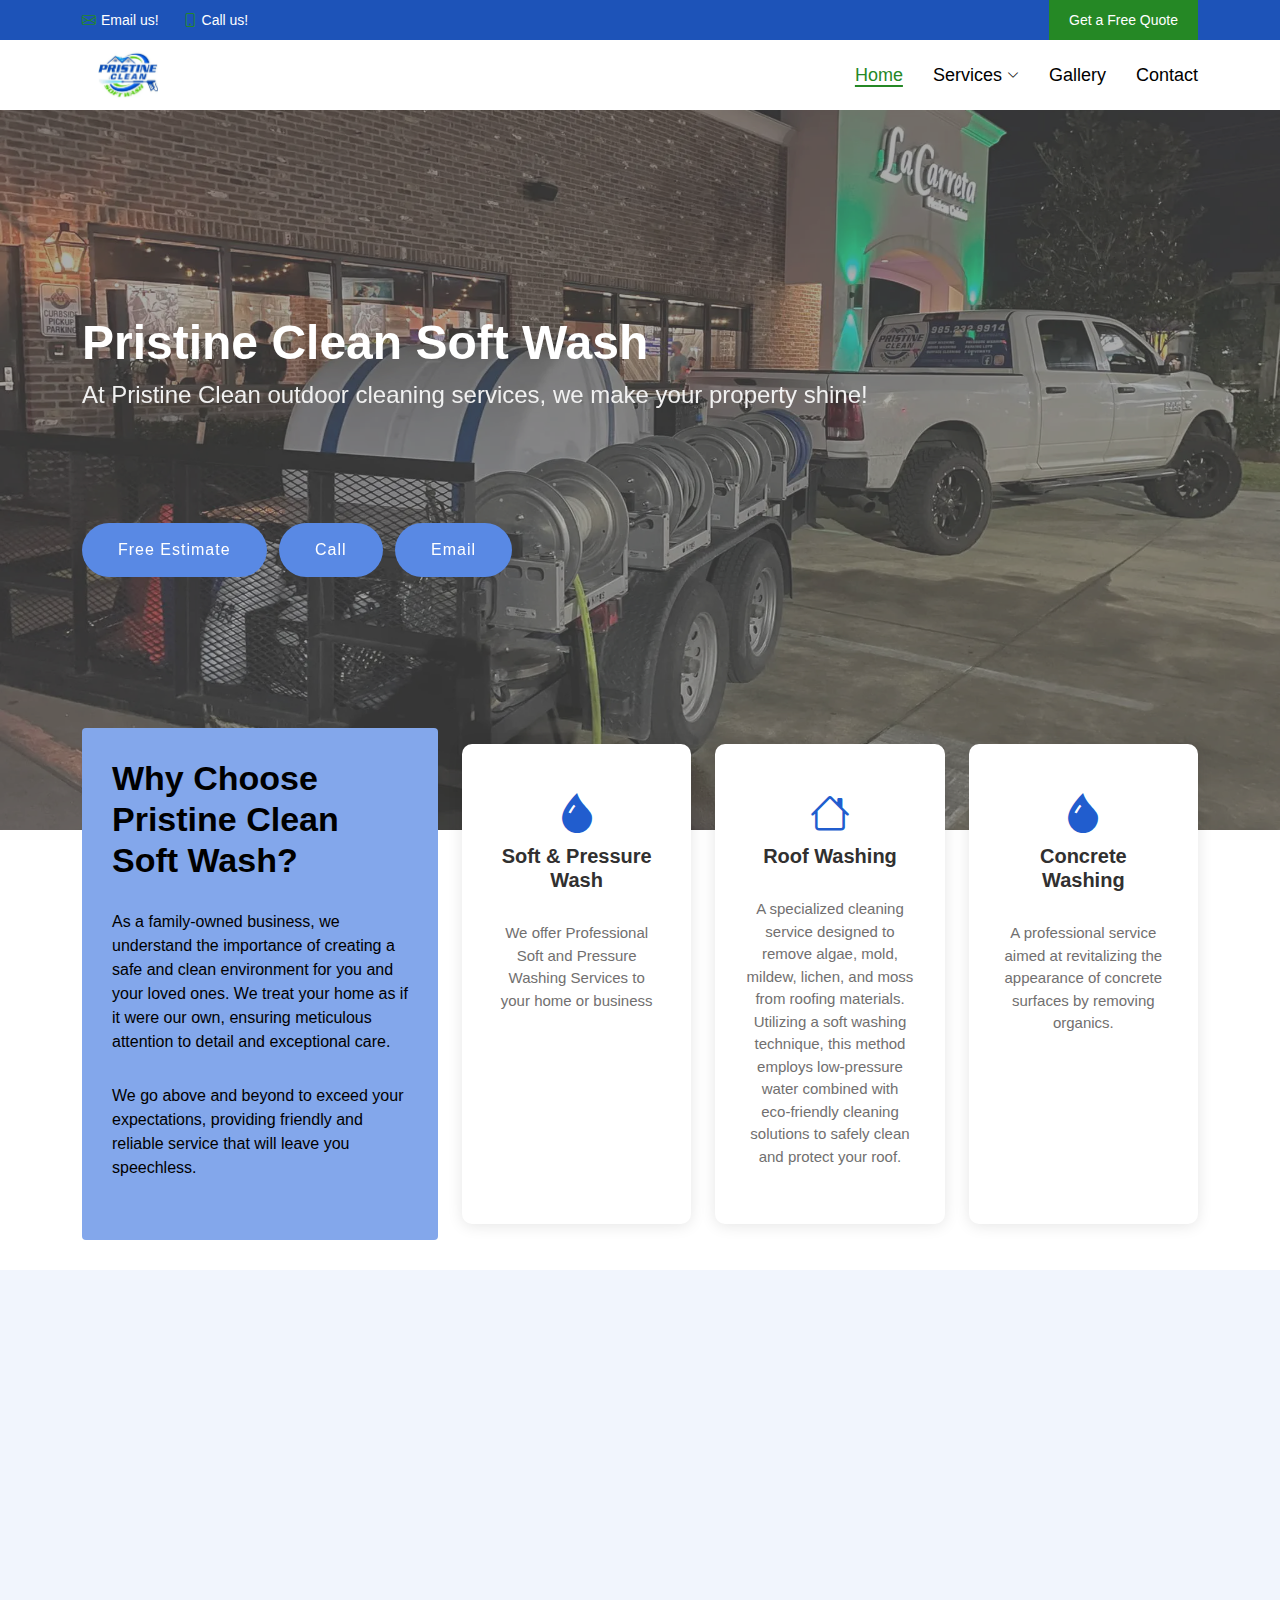
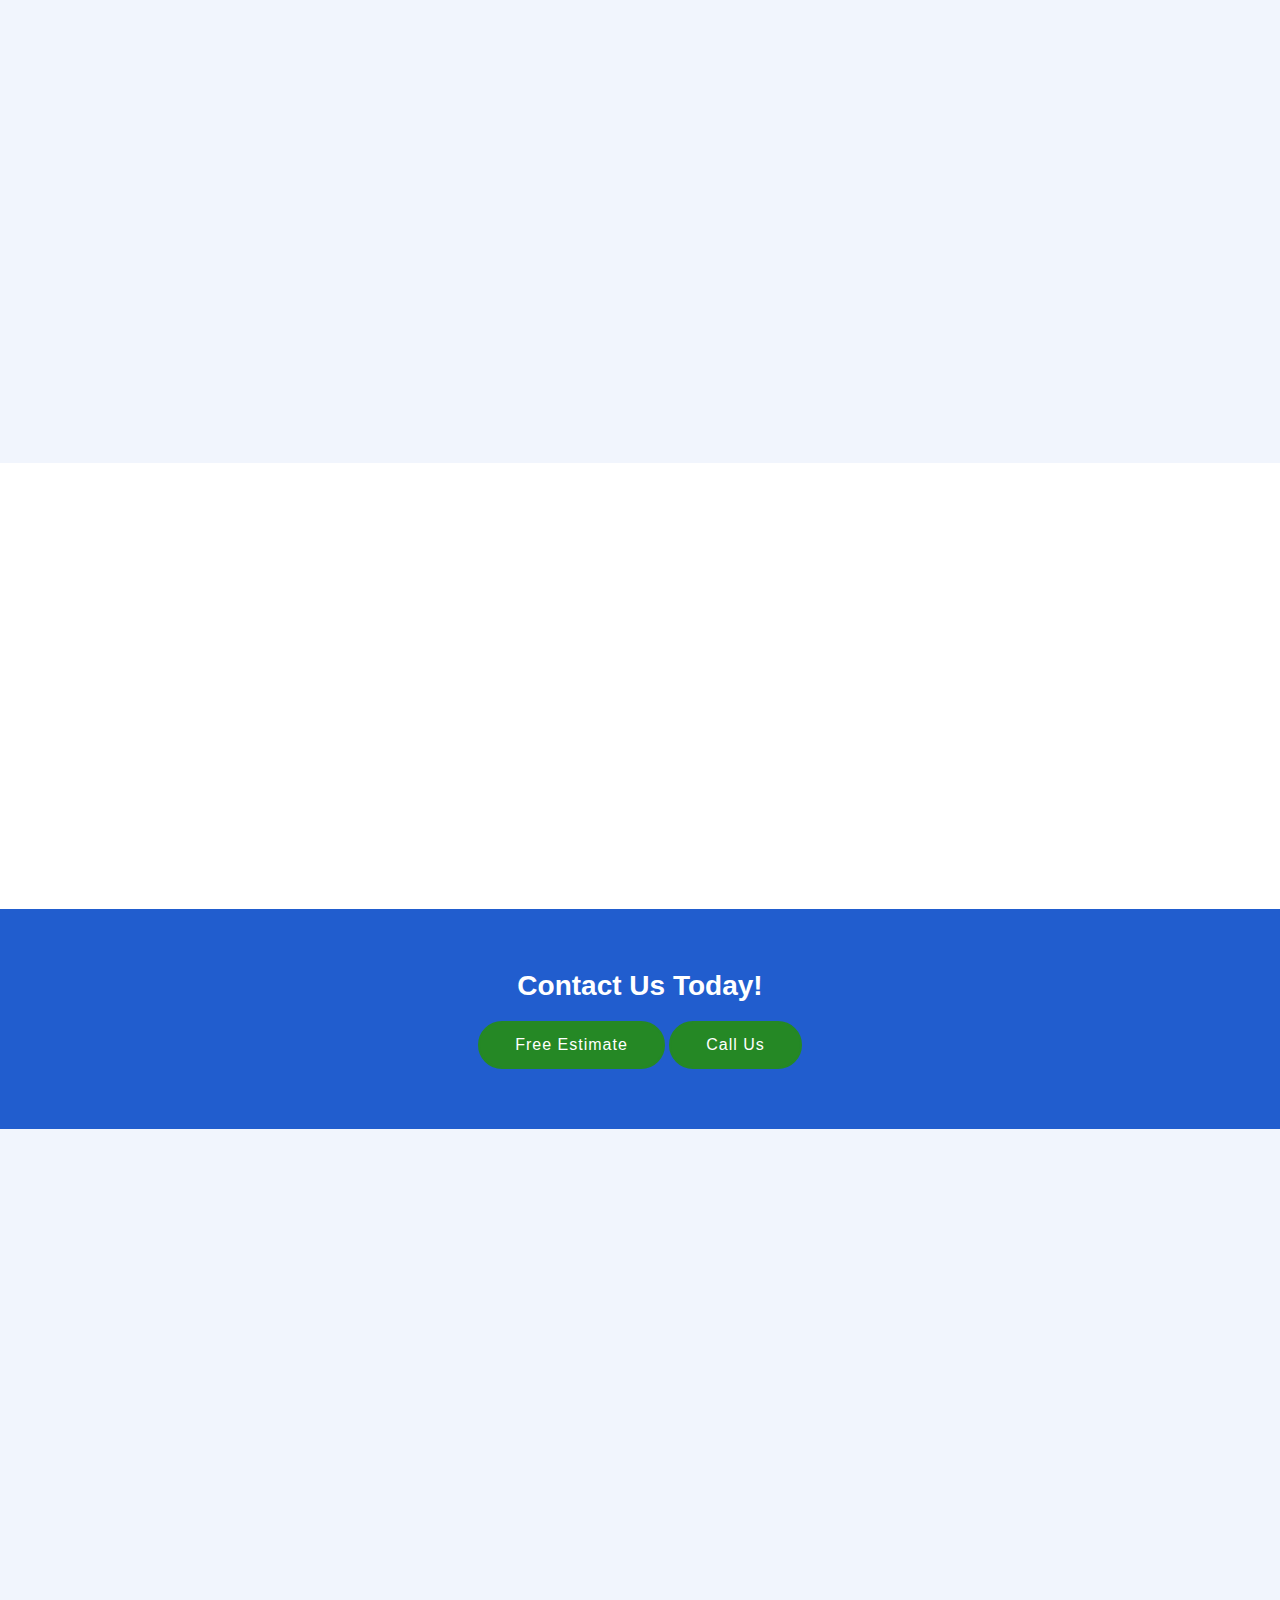
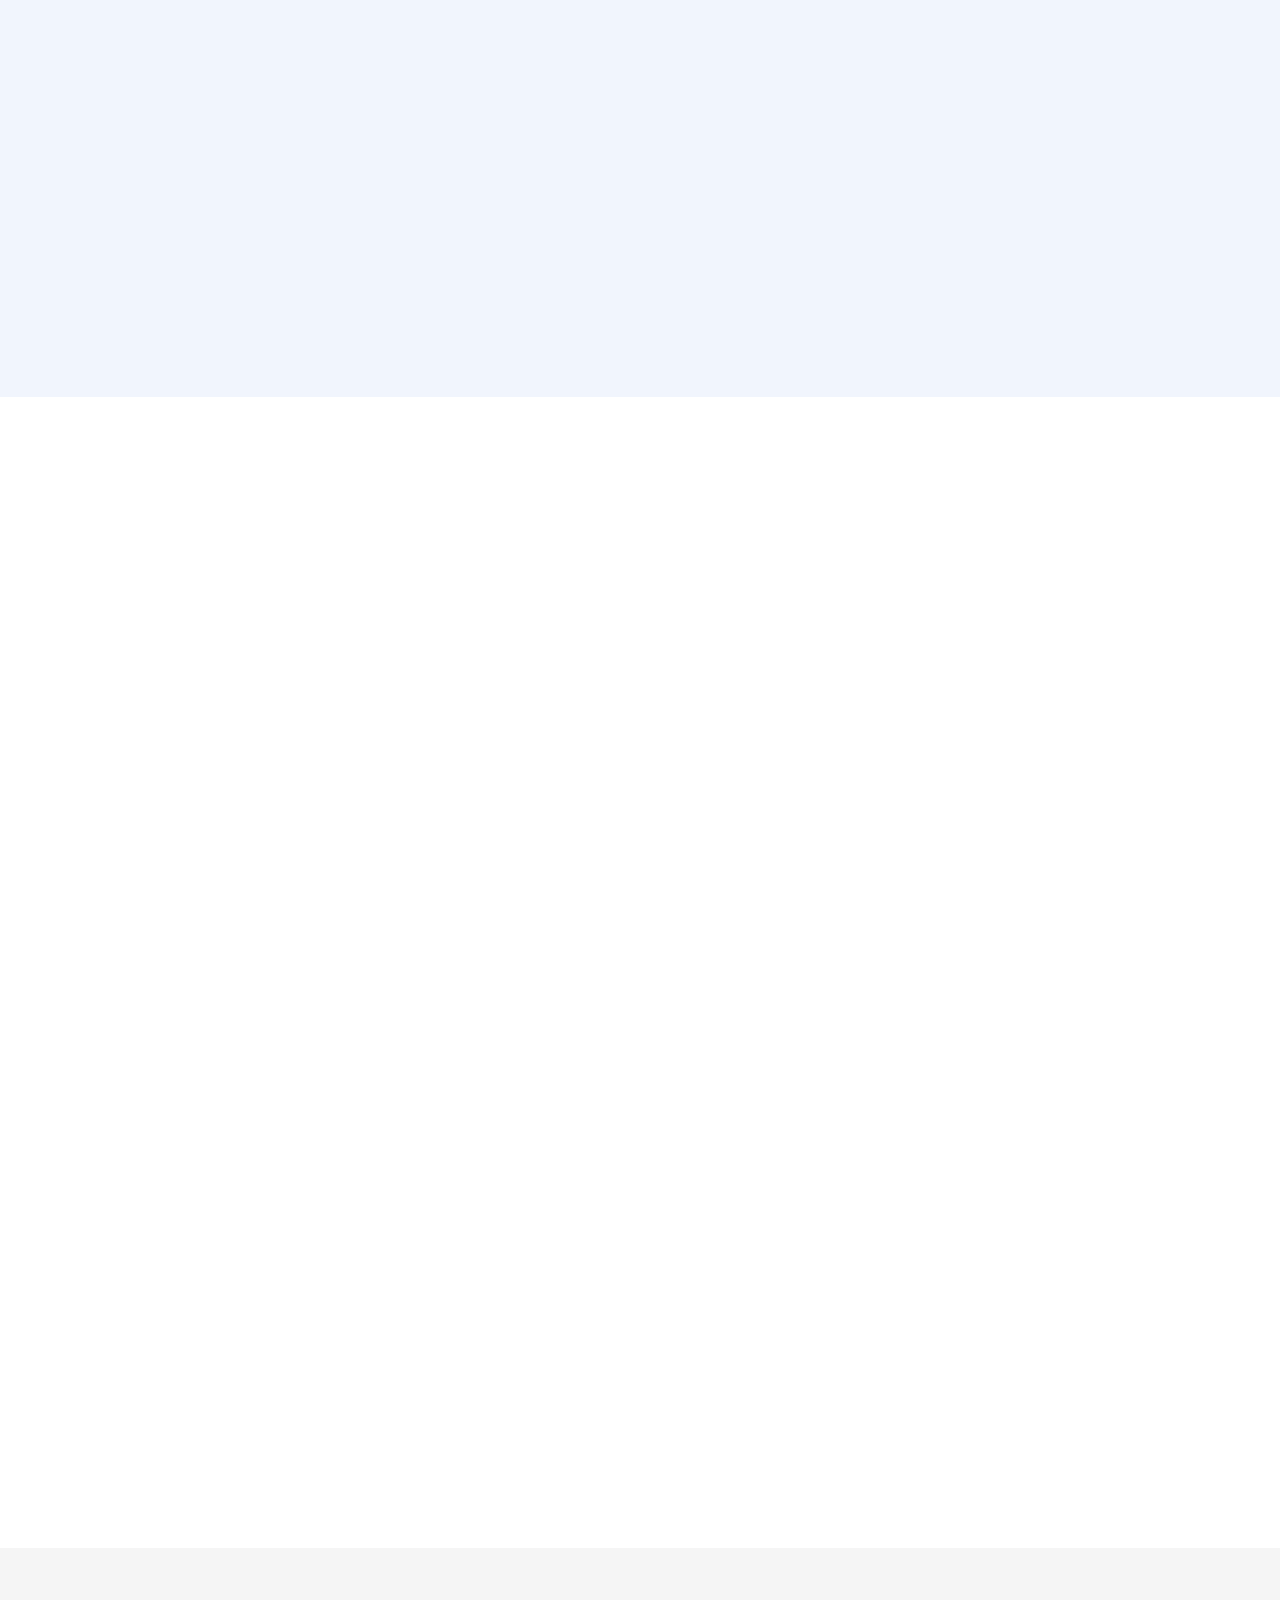
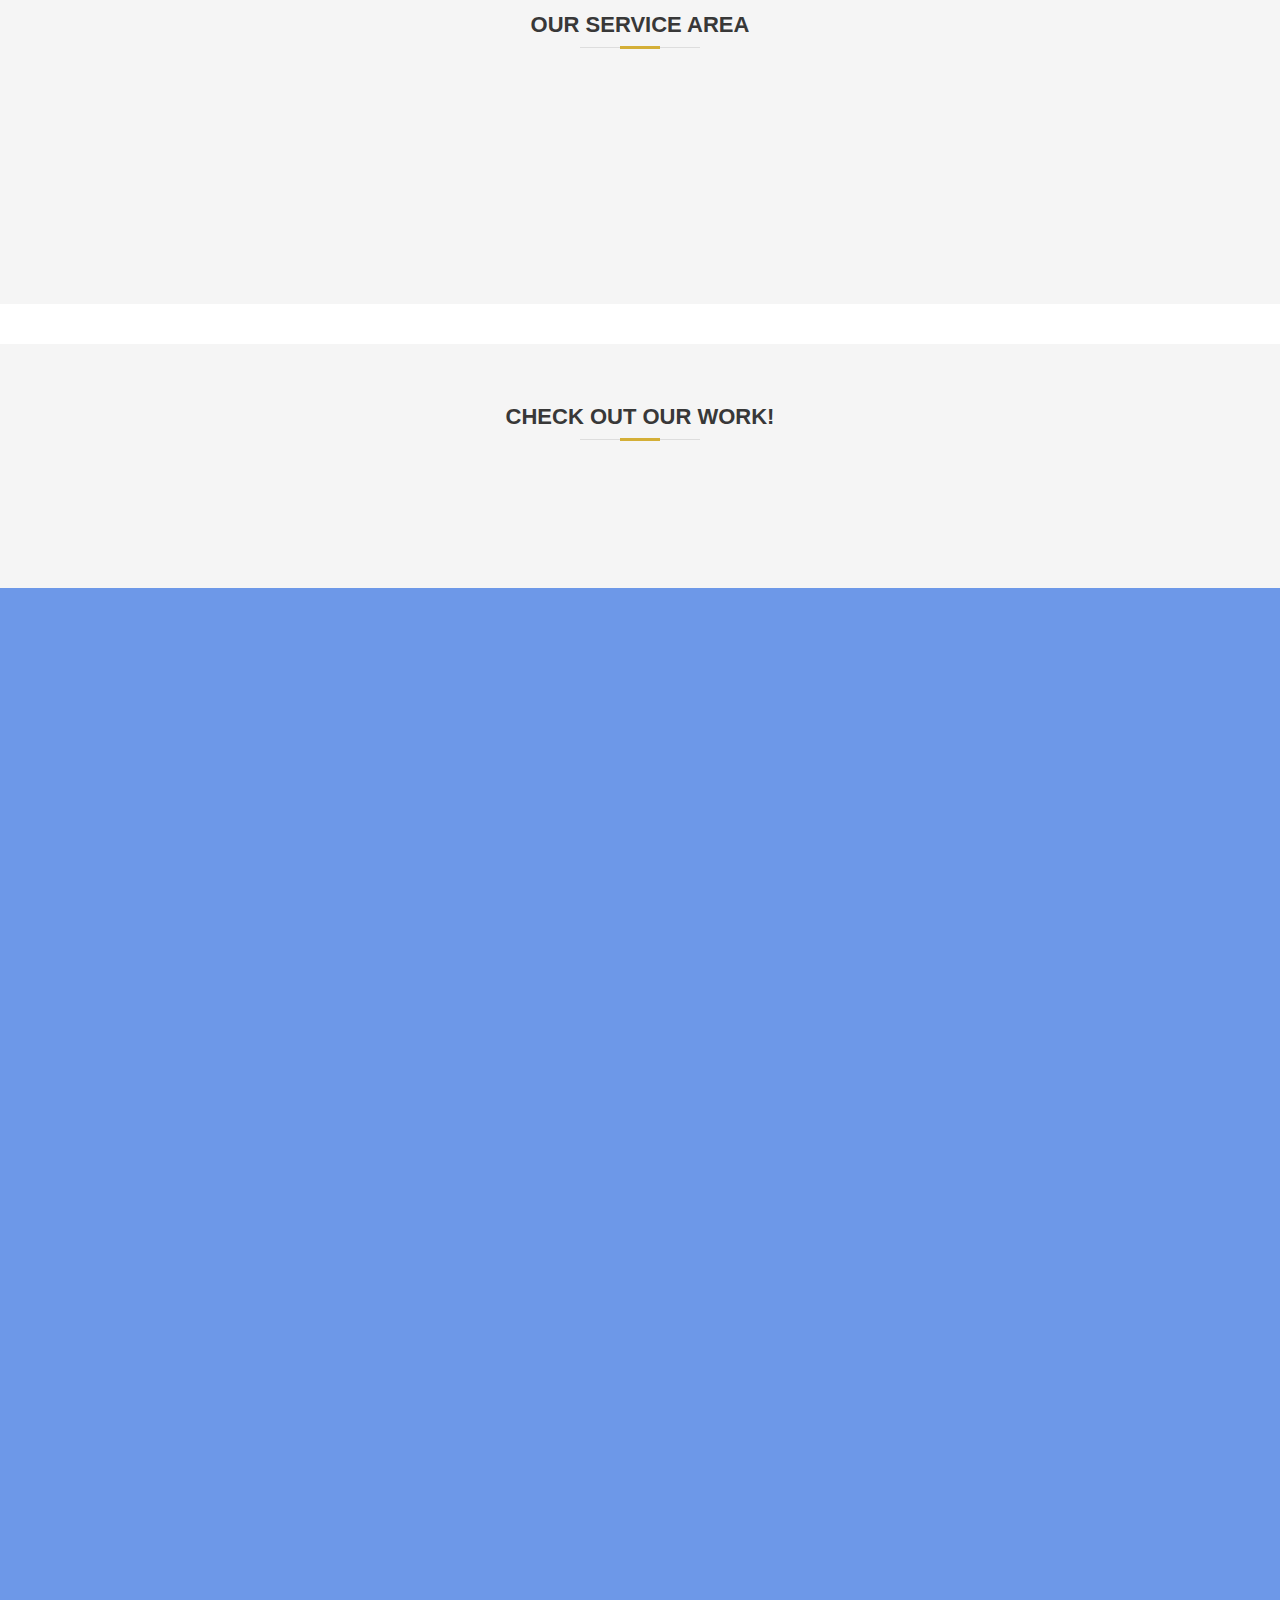
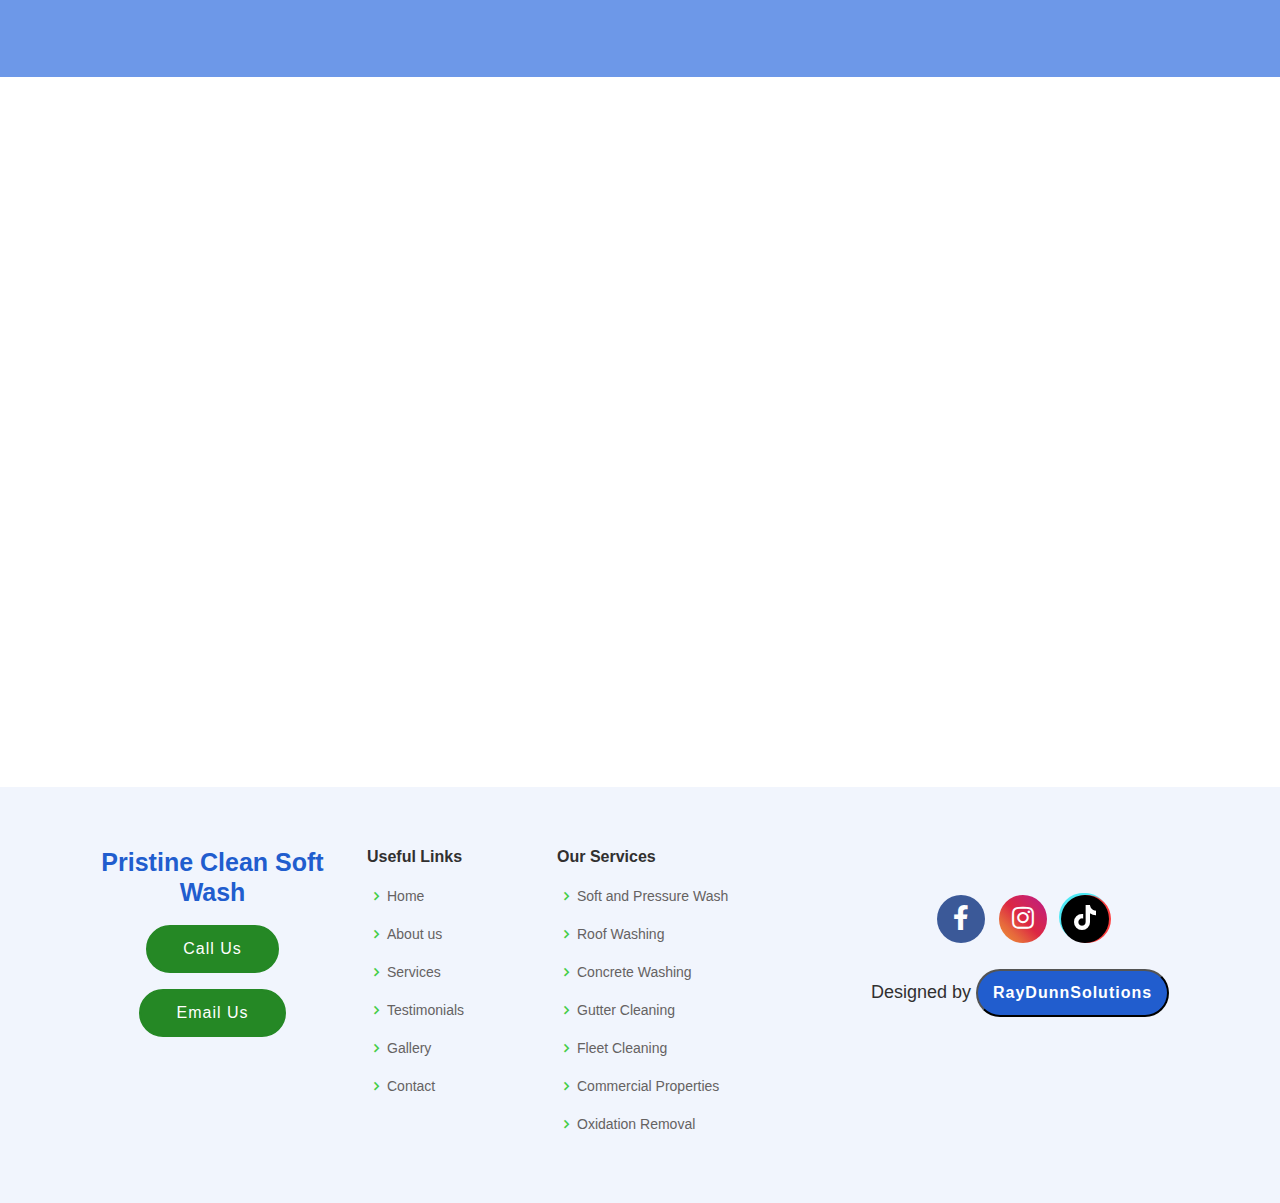
==== index.html @ 4f70cd94 "small fix to the og:image tag" ====
<!DOCTYPE html>
<html lang="en">

<head>
  <meta charset="utf-8">
  <meta content="width=device-width, initial-scale=1.0" name="viewport">
  

  <title>Pristine Clean Soft Wash - Home Page</title>

  <link rel="canonical" href="https://pristinecleansoftwash.com" />

  <meta property="og:title" content="Pristine Clean Soft Wash" />
  <meta property="og:url" content="https://pristinecleansoftwash.com/" />
  <meta property="og:description" content=" Pristine Clean Soft Wash offers expert pressure and soft washing services. Restore your home or business's beauty with our gentle, effective cleaning today!"/>
  <meta property="og:image" content="assets/img/big-banner-image.jpg">

  <meta name="description" content=" Pristine Clean Soft Wash offers expert pressure and soft washing services. Restore your home or business's beauty with our gentle, effective cleaning today!">
  <meta name="image" content="assets/img/big-banner-image.jpg"> 



  <!-- Browser icon -->



  <link href="assets/img/pristinelogo-no-bg.jpg" rel="icon">
 


  <!-- Vendor CSS Files -->
  <link href="assets/vendor/aos/aos.css" rel="stylesheet">
  <link href="assets/vendor/bootstrap/css/bootstrap.min.css" rel="stylesheet">
  <link href="assets/vendor/bootstrap-icons/bootstrap-icons.css" rel="stylesheet">
  <link href="assets/vendor/boxicons/css/boxicons.min.css" rel="stylesheet">
  <link href="assets/vendor/glightbox/css/glightbox.min.css" rel="stylesheet">
  <link href="assets/vendor/swiper/swiper-bundle.min.css" rel="stylesheet">

  <link href="https://use.fontawesome.com/releases/v5.15.4/css/all.css" rel="stylesheet">

  <!-- Template Main CSS File -->
  <link href="assets/scss/style.css" rel="stylesheet">

  <link rel="manifest" href="manifest.json">




</head>

<body>







  <!-- ======= Top Bar ======= -->
  <section id="topbar" class="d-flex align-items-center">
    <div class="container d-flex justify-content-center justify-content-md-between">
      <div class="contact-info d-flex align-items-center">
        <i class="bi bi-envelope d-flex align-items-center"><a href="mailto:Pristinecleansoftwashllc@gmail.com">Email us!</a></i>
        <i class="bi bi-phone d-flex align-items-center ms-4"><a href="tel:9852329914">Call us!</a></i>
      </div>

      <div class="cta d-none d-md-flex align-items-center">
        <a href="#contact" class="scrollto">Get a Free Quote</a>
      </div>
    </div>
  </section>

  <!-- ======= Header ======= -->
  <header id="header" class="d-flex align-items-center">
    <div class="container d-flex align-items-center justify-content-between">

      <div class="logo">
        <a href="index.html"  aria-label="Home Page link to Pristine Clean Soft Wash Homepage"><img src="assets/img/pristinelogo-no-bg.webp" alt="Pristine logo"  class="img-fluid"></a>
      </div>

      <nav id="navbar" class="navbar">
        <ul>
          <li><a class="nav-link scrollto active" href="index.html">Home</a></li>
          <li class="dropdown"><a href="#"><span>Services</span> <i class="bi bi-chevron-down"></i></a>
            <ul>
              <li><a href="services.html">All Services</a></li>
              <li class="dropdown"><a href="#"><span>Services</span> <i class="bi bi-chevron-down"></i></a>
                <ul>
                  <li><a href="soft-and-pressure-washing.html">Soft & Pressure Washing</a></li>
                  <li><a href="roof-washing.html">Roof Washing</a></li>
                  <li><a href="concrete-washing.html">Concrete and Deck Washing</a></li>
                  <li><a href="gutter-cleaning.html">Gutter Cleaning</a></li>
                  <li><a href="fleet-cleaning.html">Fleet Cleaning</a></li>
                  <li><a href="commercial.html">Commercial Properties</a></li>
                  <li><a href="oxidation.html">Oxidation Removal</a></li>
                </ul>
              </li>
       
            </ul>
          </li>
          <li><a class="nav-link scrollto" href="gallery.html">Gallery</a></li>


    <!--     <li><a href="blog.html">Blog</a></li>
  --> 
          <li><a class="nav-link scrollto" href="contact.html">Contact</a></li>
        </ul>
        <i class="bi bi-list mobile-nav-toggle"></i>
      </nav><!-- .navbar -->

    </div>
  </header><!-- End Header -->



  <!-- ======= Hero Section ======= -->
  <section id="hero" class="d-flex justify-content-center align-items-center">
    <div class="container">



      <h1>Pristine Clean Soft Wash</h1>
      <h2>At Pristine Clean outdoor cleaning services, we make your property shine!</h2>
      <div class="flex align-items-center py-5">

        <a href="#contact" class="btn-get-started scrollto">Free Estimate</a>

        
        <a href="tel:9852329914" class="btn-get-started scrollto">Call</a>

        
        <a href="mailto:Pristinecleansoftwashllc@gmail.com" class="btn-get-started scrollto">Email</a>

    
      </div>





    </div>
  </section>
  
  <!-- End Hero -->

  <main id="main">

    

    <!-- ======= Why Us Section ======= -->
    <section id="why-us" class="why-us mt-5">
      <div class="container">

        <div class="row">
          <div class="col-xl-4 col-lg-5">
            <div class="content">
              <h3>Why Choose Pristine Clean Soft Wash?</h3>
              <p>
                As a family-owned business, we understand the importance of creating a safe and clean environment for you and your loved ones. We treat your home as if it were our own, ensuring meticulous attention to detail and exceptional care.</p>
               <p> We go above and beyond to exceed your expectations, providing friendly and reliable service that will leave you speechless. </p>

                             <div class="text-center">

              </div>
            </div>
          </div>
          <div class="col-xl-8 col-lg-7 d-flex">
            <div class="icon-boxes d-flex flex-column justify-content-center">
              <div class="row">
                <div class="col-xl-4 d-flex align-items-stretch" data-aos="fade-up" data-aos-delay="50">
                  <div class="icon-box mt-4 mt-xl-0">
                    <i class="bi bi-droplet-fill"></i>
                    <h4>Soft & Pressure Wash</h4>
                    <p>We offer Professional Soft and Pressure Washing Services to your home or business</p>
                  </div>
                </div>
                <div class="col-xl-4 d-flex align-items-stretch" data-aos="fade-up" data-aos-delay="100">
                  <div class="icon-box mt-4 mt-xl-0">
                    <i class="bi bi-house"></i>
                    <h4>Roof Washing</h4>
                    <p>A specialized cleaning service designed to remove algae, mold, mildew, lichen, and moss from roofing materials. Utilizing a soft washing technique, this method employs low-pressure water combined with eco-friendly cleaning solutions to safely clean and protect your roof.</p>
                  </div>
                </div>
                <div class="col-xl-4 d-flex align-items-stretch" data-aos="fade-up" data-aos-delay="150">
                  <div class="icon-box mt-4 mt-xl-0">
                    <i class="bi bi-droplet-fill"></i>
                    <h4>Concrete Washing</h4>
                    <p>A professional service aimed at revitalizing the appearance of concrete surfaces by removing organics.</p>
                  </div>
                </div>
              </div>
            </div>
          </div>
        </div>

      </div>
    </section><!-- End Why Us Section -->


<!-- About Section -->
<section id="about" class="about section">

  <!-- Section Title -->
  <div class="container section-title" data-aos="fade-up">
    <h2>About Us<br></h2>
  
  </div><!-- End Section Title -->

  <div class="container">

    <div class="row gy-4">
      <div class="col-lg-7" data-aos="fade-up" data-aos-delay="100">
       
    
        <div class="video-box"> <img src="assets/img/pristinelogo-no-bg.webp" class="about-alt-img img-fluid" loading="lazy" alt="Pristine Clean Staff Photo">
          <a href="assets/videos/pristinecleanvideo.mp4" class="glightbox about-video play-btn" data-autoplay="true"></a>
        </div>
 

        <div data-aos="fade-up" class="review-buttons mb-4 mt-3">
          <a class="mr-3" href="https://www.google.com/maps/place/Pristine+Clean+Softwash,+LLC/@29.619036,-90.7294213,13.25z/data=!4m8!3m7!1s0x3ce2d718785aa69:0x353ce7095f70135!8m2!3d29.6300359!4d-90.7373839!9m1!1b1!16s%2Fg%2F11q3cykxpd?entry=ttu" title="Social-Link" target="_blank"><img src="assets/img/5stargoogle.webp" loading="lazy" width="90px" height="45px" alt="Google logo img" style="border-radius: 1rem; margin-right: 1rem;"></img></a>
          

          
          <a href="https://www.facebook.com/PristineCleanSoftwashLLC/reviews/" title="Social-Link" target="_blank"><img src="assets/img/facebook-review.webp" loading="lazy" width="90px" height="50px" alt="Google logo img" style="border-radius: 1rem;"/></img></a>
        </div>


      </div>
      <div class="col-lg-5" data-aos="fade-up" data-aos-delay="250">
     
      
        <h5 data-aos="fade-up">Our services can help with:</h5>

          <div class="icon-box" data-aos="fade-up">
            <h2></h2>
            <div class="icon"><i class="bx bx-home"></i></div>
            <h4 class="title"><a href="">Improving curb appeal</a></h4>
            <p class="description">Pressure washing can remove years of dirt and grime buildup leaving surfaces as good as new!</p>
          </div>


          <div class="icon-box" data-aos="fade-up" data-aos-delay="100">
            <div class="icon"><i class="bi bi-shield-x"></i></div>
            <h4 class="title"><a href="">Protect against Damage</a></h4>
            <p class="description">Pressure washing can remove contaminants that can damage your home's siding, such as algae, mold, and mildew</p>
          </div>

          <div class="icon-box" data-aos="fade-up" data-aos-delay="100">
            <div class="icon"><i class="bx bx-heart"></i></div>
            <h4 class="title"><a href="">Improving your health</a></h4>
            <p class="description">Pressure washing can remove toxic contaminants like algae and mold, as well as airborne allergens like pollen, dust mites, and mold spores.</p>
          </div>




  
     
      </div>
    </div>

  </div>

</section><!-- /About Section -->

     <!-- About Section -->
  <section id="about-alt" class="about-alt section">

    <div class="container" data-aos="fade-up">
      <div class="row gx-0">
        <div class="col-lg-6 d-flex align-items-center" data-aos="zoom-in" data-aos-delay="200">
          <img src="assets/img/staff-photo-pristineclean.webp" class="about-alt-img img-fluid" loading="lazy" alt="Pristine Clean Staff Photo">
        </div>

        <div class="col-lg-6 d-flex flex-column justify-content-center" data-aos="fade-up" data-aos-delay="200">
          <div class="content">
     
            <h2>Schedule our Commercial Washing Service Today!</h2>
            <p>
              We offer a wide range of pressure washing services to meet the unique needs of commercial properties. From storefronts and sidewalks to parking lots and building facades, our team handles it all.
            </p>
            <div class="text-center text-lg-start">
              <a href="contact.html" class="btn-read-more d-inline-flex align-items-center justify-content-center align-self-center">
                <span>Get a Free Quote</span>
                <i class="bi bi-arrow-right"></i>
              </a>
            </div>
          </div>
        </div>

     

      </div>
    </div>

  </section><!-- /About Section -->





    
    <!-- ======= Cta Section ======= -->
    <section id="cta" class="cta">
      <div class="container">

        <div class="text-center">
          <h3>Contact Us Today!</h3>
        
          <a class="cta-btn" href="#contact">Free Estimate</a>
          <a class="cta-btn" href="tel:9852329914">Call Us</a>

    
        </div>

      </div>
    </section><!-- End Cta Section -->

    



    <!-- ======= Services Section ======= -->
    <section id="services" class="services section-bg">
      <div class="container">

        <div class="section-title" data-aos="fade-up">
          <h2>Services</h2>
          <p> We offer a wide range of pressure washing and soft washing services, including house washing, roof cleaning, concrete cleaning, and more. 

           <br> Whatever your needs, we have you covered..</p>
        </div>

        <div class="row">
          <div class="col-lg-4 col-md-6" data-aos="fade-up">
            <div class="icon-box">
              <div class="icon"><i class="bi bi-droplet-fill"></i></div>
              <h4 class="title"><a href="soft-and-pressure-washing.html">Soft and Pressure Washing</a></h4>
  
            </div>
          </div>
          <div class="col-lg-4 col-md-6" data-aos="fade-up">
            <div class="icon-box">
              <div class="icon"><i class="bi bi-droplet-fill"></i></div>
              <h4 class="title"><a href="commercial.html">Residential and Commercial Washing</a></h4>
  
            </div>
          </div>
          <div class="col-lg-4 col-md-6" data-aos="fade-up" data-aos-delay="100">
            <div class="icon-box">
              <div class="icon"><i class="bi bi-house"></i></div>
              <h4 class="title"><a href="roof-washing.html">Roof Washing</a></h4>
            </div>
          </div>
          <div class="col-lg-4 col-md-6" data-aos="fade-up" data-aos-delay="150">
            <div class="icon-box">
              <div class="icon"><i class="bi bi-droplet-fill"></i></div>
              <h4 class="title"><a href="concrete-washing.html">Concrete Washing</a></h4>
            </div>
          </div>
          <div class="col-lg-4 col-md-6" data-aos="fade-up" data-aos-delay="200">
            <div class="icon-box">
              <div class="icon"><i class="bi bi-house"></i></i></div>
              <h4 class="title"><a href="gutter-cleaning.html">Gutter Cleaning & Brightening</a></h4>
            </div>
          </div>
          <div class="col-lg-4 col-md-6" data-aos="fade-up" data-aos-delay="250">
            <div class="icon-box">
              <div class="icon"><i class="bi bi-house"></i></div>
              <h4 class="title"><a href="concrete-washing.html">Deck Washing & Restoration</a></h4>
            </div>
          </div>

          <div class="col-lg-4 col-md-6" data-aos="fade-up" data-aos-delay="300">
            <div class="icon-box">
              <div class="icon"><i class="bi bi-distribute-horizontal"></i></div>
              <h4 class="title"><a href="oxidation.html">Oxidation Removal</a></h4>
            </div>
          </div>

          <div class="col-lg-4 col-md-6" data-aos="fade-up" data-aos-delay="300">
            <div class="icon-box">
              <div class="icon"><i class="bi bi-distribute-horizontal"></i></div>
              <h4 class="title"><a href="fleet-cleaning.html">Fleet Washing</a></h4>
            </div>
          </div>
      
        </div>

      </div>
    </section><!-- End Services Section -->




             <!-- About Section -->
  <section id="about-alt" class="about-alt section">

    <div class="container" data-aos="fade-up">
      <div class="row gx-0">

      

        <div class="col-lg-6 d-flex flex-column justify-content-center" data-aos="fade-up" data-aos-delay="200">
          <div class="content">
     
            <h2>Clean and Protect Your Property – Contact Our Team Today!</h2>
            <p>
        

At Pristine Clean Soft Wash, we pride ourselves on the expertise and dedication of our staff. Our team of skilled professionals is committed to providing top-notch pressure washing services and ensuring customer satisfaction every step of the way..
            </p>
            <div class="text-center text-lg-start">
              <a href="tel:9852329914" class="btn-read-more d-inline-flex align-items-center justify-content-center align-self-center">
                <span>Call Us!</span>
                <i class="bi bi-phone"></i>
              </a>
            </div>
          </div>
        </div>

        <div class="col-lg-6 d-flex align-items-center" data-aos="zoom-in" data-aos-delay="200">
          <img src="assets/img/staff-photo-pristineclean-3.webp" class="about-alt-img img-fluid" loading="lazy" alt="Pristine Clean Staff Photo">
        </div>

     

      </div>
    </div>

  </section><!-- /About Section -->




        <!-- ======= Values Section ======= -->
        <section id="values" class="values">
          <div class="container">
    
            <div class="row">
              
              <div class="col-md-6 d-flex align-items-stretch mt-4" data-aos="fade-up" data-aos-delay="200">
                <div class="card">
                  <div class="card-body">
                    <h5 class="card-title"><a href="">Exterior Cleaning </a></h5>
                    <h4 class="card-title">Could your home, camp, business, parking lot, etc use an exterior cleaning? </h4>
                    <p class="card-text">We Can Help!</p>
                    <p class="card-text">We serve all areas from the North Shore, New Orleans, Baton Rouge, Lafayette, and anywhere in between! 
                      We’ve got you covered! </p>
                    <div class="gallery">
                      <div class="gallery-item h-100">
                        <img src="assets/img/prisitne-2-beforeandafter.webp" loading="lazy" class="img-fluid" alt="Before and after image" srcset="assets/img/prisitne-2-beforeandafter.webp" >
                        <div class="gallery-links d-flex align-items-center justify-content-center">
                          <a href="assets/img/prisitne-2-beforeandafter.webp" loading="lazy" title="Before and After" loading="lazy" alt="Before and after image"  class="glightbox preview-link"><i class="bi bi-arrows-angle-expand"></i></a>
                         
                        </div>
                      </div>
                      <div class="gallery-item h-100">
                        <img src="assets/img/prisitne-3-beforeandafter.webp" loading="lazy" class="img-fluid" alt="Before and after image" >
                        <div class="gallery-links d-flex align-items-center justify-content-center">
                          <a href="assets/img/prisitne-3-beforeandafter.webp" loading="lazy" title="Before and After" alt="Before and after image"  class="glightbox preview-link"><i class="bi bi-arrows-angle-expand"></i></a>
                         
                        </div>
                      </div>

                      <div class="gallery-item h-100">
                        <img src="assets/img/siding-beforeandafter.webp" loading="lazy" class="img-fluid" alt= "Before and after image" >
                        <div class="gallery-links d-flex align-items-center justify-content-center">
                          <a href="assets/img/siding-beforeandafter.webp" loading="lazy" title="Before and After" alt="Before and after image"  class="glightbox preview-link"><i class="bi bi-arrows-angle-expand"></i></a>
                         
                        </div>
                      </div>

                      <div class="gallery-item h-100">
                        <img src="assets/img/house2-bforeandafter.webp" loading="lazy" class="img-fluid" alt= "Before and after image" >
                        <div class="gallery-links d-flex align-items-center justify-content-center">
                          <a href="assets/img/house2-bforeandafter.webp" loading="lazy" title="Before and After" alt="Before and after image"  class="glightbox preview-link"><i class="bi bi-arrows-angle-expand"></i></a>
                         
                        </div>
                      </div>
                  </div>
                  </div>
                </div>
              </div>
              <div class="col-md-6 d-flex align-items-stretch mt-4" data-aos="fade-up" data-aos-delay="300">
                <div class="card">
                  <div class="card-body">
                    <h5 class="card-title"><a href="">Roof Washing</a></h5>
                    <h4 class="card-title">Why should you have your roof soft-washed? </h4>
                    <p class="card-text">"It can double your roof's lifespan. By having your roof cleaned, you can extend its life expectancy by up to twice its remaining life. </p>
                    <p class="card-text">"Keeping the roof tidy and free of dirt and debris is an also great way to improve curb appeal.</p>




                    <div class="gallery">
                      <div class="gallery-item h-100">
                        <img src="assets/img/roof-before.webp" loading="lazy" class="img-fluid" alt="Before and after image" >
                        <div class="gallery-links d-flex align-items-center justify-content-center">
                          <a href="assets/img/roof-before.webp" loading="lazy" title="Before and After" loading="lazy" alt="Before and after image"  class="glightbox preview-link"><i class="bi bi-arrows-angle-expand"></i></a>
                         
                        </div>
                      </div>
                      <div class="gallery-item h-100">
                        <img src="assets/img/roof-after.webp"  loading="lazy" class="img-fluid" alt="Before and after image" >
                        <div class="gallery-links d-flex align-items-center justify-content-center">
                          <a href="assets/img/roof-after.webp" loading="lazy" title="Before nd After" loading="lazy" alt="Before and after image"  class="glightbox preview-link"><i class="bi bi-arrows-angle-expand"></i></a>
                         
                        </div>
                      </div>

                      <div class="gallery-item h-100">
                        <img src="assets/img/roof2-before.webp"  loading="lazy" class="img-fluid" alt="Before and after image" >
                        <div class="gallery-links d-flex align-items-center justify-content-center">
                          <a href="assets/img/roof2-before.webp" title="Gallery 1" loading="lazy" alt="Before and after image"  class="glightbox preview-link"><i class="bi bi-arrows-angle-expand"></i></a>
                         
                        </div>
                      </div>
                      <div class="gallery-item h-100">
                        <img src="assets/img/roof2-after.webp" loading="lazy" class="img-fluid"  loading="lazy" alt="Before and after image" >
                        <div class="gallery-links d-flex align-items-center justify-content-center">
                          <a href="assets/img/roof2-after.webp" loading="lazy" title="Gallery 1" loading="lazy" class="glightbox preview-link"><i class="bi bi-arrows-angle-expand"></i></a>
                         
                        </div>
                      </div>
                  </div>
                
                  </div>
                </div>
              </div>
            </div>
    
          </div>
        </section><!-- End Values Section -->
    






    <!-- =======Service Area Section ======= -->
    <section id="service-area" class="service-area section-bg">
      <div class="container">


          <div class="col-xl-12 col-lg-6 icon-boxes d-flex flex-column align-items-stretch justify-content-center py-1 px-lg-5">
            <div class="section-title">
            <h2>Our Service Area</h2>
          </div>


                            
<div class="col-xl-12">
  <div class="row">

            <h3 data-aos="fade-up">Proudly Serving your Home or Business, No Matter how Far!</h3>

            <p data-aos="fade-up">Your happiness is our fuel for success! Whether you're in New Orleans, Baton Rouge, The North Shore, Lafayette, or Mississippi, we've got you covered! Our dedicated team is ready to travel far and wide to bring the transformative power of soft washing to your doorstep. No distance is too great when it comes to delivering a pristine clean!
            </p>
          
            <p data-aos="fade-up">Providing you peace of mind - fully licensed and insured!</p>




          </div>





        </div>



          </div>

 

      </div>
    </section><!-- End About Section -->











    <section id="gallery" class="gallery">


      <div class="section-title">
        <h2>Check out our Work!</h2>
      </div>

      <div class="container-fluid">

        <div class="row gy-4 justify-content-center">
          <div class="col-xl-3 col-lg-4 col-md-6">
            <div class="gallery-item h-100">
              <img src="assets/img/sidewalk-beforeandafter.webp"  loading="lazy" class="img-fluid" alt="Before and after image" >
              <div class="gallery-links d-flex align-items-center justify-content-center">
                <a href="assets/img/sidewalk-beforeandafter.webp"  title="Sidewalk Before-and-After" alt="Before and after image"  class="glightbox preview-link"><i class="bi bi-arrows-angle-expand"></i></a>
               
              </div>
            </div>
          </div><!-- End Gallery Item -->
          <div class="col-xl-3 col-lg-4 col-md-6">
            <div class="gallery-item h-100">
              <img src="assets/img/house-beforeandafter.webp" loading="lazy" class="img-fluid" alt="Before and after image" >
              <div class="gallery-links d-flex align-items-center justify-content-center">
                <a href="assets/img/house-beforeandafter.webp" loading="lazy" title="House Before-and-After" alt="Before and after image"  class="glightbox preview-link"><i class="bi bi-arrows-angle-expand"></i></a>
               
              </div>
            </div>
          </div><!-- End Gallery Item -->
          <div class="col-xl-3 col-lg-4 col-md-6">
            <div class="gallery-item h-100">
              <img src="assets/img/car-dealership-washing.jpg" loading="lazy" class="img-fluid" alt="Car Dealership washing" >
              <div class="gallery-links d-flex align-items-center justify-content-center">
                <a href="assets/img/car-dealership-washing.jpg" loading="lazy" title="Car Dealership washing" alt="Before and after image"  class="glightbox preview-link"><i class="bi bi-arrows-angle-expand"></i></a>
               
              </div>
            </div>
          </div><!-- End Gallery Item -->
          <div class="col-xl-3 col-lg-4 col-md-6">
            <div class="gallery-item h-100">
              <img src="assets/img/house3-beforeandafter.webp" loading="lazy" class="img-fluid" alt="Before and after image" >
              <div class="gallery-links d-flex align-items-center justify-content-center">
                <a href="assets/img/house3-beforeandafter.webp" loading="lazy" title="House Before-and-After" alt="Before and after image"  class="glightbox preview-link"><i class="bi bi-arrows-angle-expand"></i></a>
               
              </div>
            </div>
          </div><!-- End Gallery Item -->
          <div class="col-xl-3 col-lg-4 col-md-6">
            <div class="gallery-item h-100">
              <img src="assets/img/storefront.webp" loading="lazy" class="img-fluid" alt="Before and after image" >
              <div class="gallery-links d-flex align-items-center justify-content-center">
                <a href="assets/img/storefront.webp" loading="lazy" title="Storefront Before-and-After" alt="Before and after image"  class="glightbox preview-link"><i class="bi bi-arrows-angle-expand"></i></a>
               
              </div>
            </div>
          </div><!-- End Gallery Item -->
          <div class="col-xl-3 col-lg-4 col-md-6">
            <div class="gallery-item h-100">
              <img src="assets/img/oilstain-beforeandafter.webp" loading="lazy" class="img-fluid" alt="Oil-stain Before and after image" >
              <div class="gallery-links d-flex align-items-center justify-content-center">
                <a href="assets/img/oilstain-beforeandafter.webp" loading="lazy" title="Oil-Stain Before-and-After" alt="Oil-stain Before and after image"  class="glightbox preview-link"><i class="bi bi-arrows-angle-expand"></i></a>
               
              </div>
            </div>
          </div><!-- End Gallery Item -->
          <div class="col-xl-3 col-lg-4 col-md-6">
            <div class="gallery-item h-100">
              <img src="assets/img/sidewalk-2-beforeandafter.webp" loading="lazy" class="img-fluid" alt="Before and after image" >
              <div class="gallery-links d-flex align-items-center justify-content-center">
                <a href="assets/img/sidewalk-2-beforeandafter.webp" loading="lazy" title="Sidewalk Before-and-After" alt="Before and after image"  class="glightbox preview-link"><i class="bi bi-arrows-angle-expand"></i></a>
               
              </div>
            </div>
          </div><!-- End Gallery Item -->
          <div class="col-xl-3 col-lg-4 col-md-6">
            <div class="gallery-item h-100">
              <img src="assets/img/siding-beforeandafter.webp" loading="lazy" class="img-fluid" alt="Before and after image" >
              <div class="gallery-links d-flex align-items-center justify-content-center">
                <a href="assets/img/siding-beforeandafter.webp" loading="lazy" title="House Siding Before-and-After" alt="Before and after image"  class="glightbox preview-link"><i class="bi bi-arrows-angle-expand"></i></a>
               
              </div>
            </div>
          </div><!-- End Gallery Item -->

       

        </div>
        

      </div>
    </section><!-- End Gallery Section -->








    <!-- ======= Testimonials Section ======= -->
    <section id="testimonials" class="testimonials">
      <div class="container position-relative" data-aos="fade-up">

        <div class="section-title">
          <h2> What our Customers are Saying..</h2>
          <p>40+ Reviews <br> <i class="bi bi-star-fill"></i><i class="bi bi-star-fill"></i><i class="bi bi-star-fill"></i><i class="bi bi-star-fill"></i><i class="bi bi-star-fill"></i></p>
        </div>

        <div data-aos="fade-up" class="review-buttons">
          <a class="mr-3" href="https://www.google.com/maps/place/Pristine+Clean+Softwash,+LLC/@29.619036,-90.7294213,13.25z/data=!4m8!3m7!1s0x3ce2d718785aa69:0x353ce7095f70135!8m2!3d29.6300359!4d-90.7373839!9m1!1b1!16s%2Fg%2F11q3cykxpd?entry=ttu" title="Social-Link" target="_blank"><img src="assets/img/5stargoogle.webp" loading="lazy" width="90px" height="45px" alt="Google logo img" style="border-radius: 1rem; margin-right: 1rem;" /></img></a>
          

          
          <a href="https://www.facebook.com/PristineCleanSoftwashLLC/reviews/" title="Social-Link" target="_blank"><img src="assets/img/facebook-review.webp" loading="lazy" width="90px" height="50px" alt="Facebook logo img" style="border-radius: 1rem;"/></img></a>
        </div>

        <div class="testimonials-slider swiper" data-aos="fade-up" data-aos-delay="100">
          <div class="swiper-wrapper">

            <div class="swiper-slide">
              <div class="testimonial-item">
                
                <h3>Paige Mitchell Belanger</h3>
            
                <p>
                  <i class="bx bxs-quote-alt-left quote-icon-left"></i>
                  My husband’s early Father’s Day gift was having our house washed by Pristine Clean! He works so hard, and this is one less thing he has to do on his day off. We are so pleased with the outcome. The folks with Pristine Clean were kind, professional, and quick. The estimate and invoicing process were seamless and easy. The quality of work was superb and the price was fair. I would absolutely recommend this company.                  <i class="bx bxs-quote-alt-right quote-icon-right"></i>
                </p>
              </div>

              <div data-aos="fade-up" class="review-buttons">
                
      
                
                <a href="https://www.facebook.com/PristineCleanSoftwashLLC/reviews/" title="Social-Link" target="_blank"><img src="assets/img/facebook-review.webp" loading="lazy" width="90px" height="50px" alt="Facebook logo img" style="border-radius: 1rem;"/></img></a>
              </div>
            </div><!-- End testimonial item -->

            <div class="swiper-slide">
              <div class="testimonial-item">
                
                <h3>Eugenie Sternberger</h3>
            
                <p>
                  <i class="bx bxs-quote-alt-left quote-icon-left"></i>
                  We are thrilled to have found this local company to come and pressure wash our house. We have a three story home and it’s a challenge to get this job done. It certainly was NOT for Seth and his crew.
                  We got an appointment fast. They were very easy to communicate with. They were professional and worked with all new technology cleaning equipment. We got a great price. The crew showed up on time and left my house exactly how they promise…. Looking PRISTINE.
                  We are already on his books for the next cleaning. I give this company five stars and would recommend them to all.            <i class="bx bxs-quote-alt-right quote-icon-right"></i>       </p>
               
              </div>

              <div data-aos="fade-up" class="review-buttons">
                
      
                
                <a class="mr-3" href="https://www.google.com/maps/place/Pristine+Clean+Softwash,+LLC/@29.619036,-90.7294213,13.25z/data=!4m8!3m7!1s0x3ce2d718785aa69:0x353ce7095f70135!8m2!3d29.6300359!4d-90.7373839!9m1!1b1!16s%2Fg%2F11q3cykxpd?entry=ttu" title="Social-Link" target="_blank"><img src="assets/img/5stargoogle.webp" loading="lazy" width="90px" height="45px" alt="Google logo img" style="border-radius: 1rem; margin-right: 1rem;" /></img></a>

              </div>
            </div><!-- End testimonial item -->



            <div class="swiper-slide">
              <div class="testimonial-item">
            
                <h3>Ashly Rosaline Bourg</h3>
               
                <p>
                  <i class="bx bxs-quote-alt-left quote-icon-left"></i>
                  My experience was amazing! They did everything that was asked of them and they did it with excellence!! I am so exited and proud to show off my home!
                  <i class="bx bxs-quote-alt-right quote-icon-right"></i>
                </p>
              </div>

              <div data-aos="fade-up" class="review-buttons">
                
      
                
                <a href="https://www.facebook.com/PristineCleanSoftwashLLC/reviews/" title="Social-Link" target="_blank"><img src="assets/img/facebook-review.webp" loading="lazy" width="90px" height="50px" alt="facebook logo img" style="border-radius: 1rem;"/></img></a>
              </div>
            </div><!-- End testimonial item -->


            <div class="swiper-slide">
              <div class="testimonial-item">
                
                <h3>Nicole Windham</h3>
            
                <p>
                  <i class="bx bxs-quote-alt-left quote-icon-left"></i>
                  We had a great experience with this company. Professional work and beautiful wash outcome on my house and cement. I would 10/10 recommend them to be used for all your exterior soft washing needs.           <i class="bx bxs-quote-alt-right quote-icon-right"></i>      </p>
              </div>

              <div data-aos="fade-up" class="review-buttons">
                
      
                
                <a class="mr-3" href="https://www.google.com/maps/place/Pristine+Clean+Softwash,+LLC/@29.619036,-90.7294213,13.25z/data=!4m8!3m7!1s0x3ce2d718785aa69:0x353ce7095f70135!8m2!3d29.6300359!4d-90.7373839!9m1!1b1!16s%2Fg%2F11q3cykxpd?entry=ttu" title="Social-Link" target="_blank"><img src="assets/img/5stargoogle.webp" loading="lazy" width="90px" height="45px" alt="Google logo img" style="border-radius: 1rem; margin-right: 1rem;" /></img></a>

              </div>
            </div><!-- End testimonial item -->

            <div class="swiper-slide">
              <div class="testimonial-item">
            
                <h3>April Barker LeBoeuf</h3>
             
                <p>
                  <i class="bx bxs-quote-alt-left quote-icon-left"></i>
                  These people do an amazing job! They showed up early and had our property looking brand new in just a few hours!                 
                   <i class="bx bxs-quote-alt-right quote-icon-right"></i>
                </p>
              </div>

              <div data-aos="fade-up" class="review-buttons">
                
      
                
                <a href="https://www.facebook.com/PristineCleanSoftwashLLC/reviews/" title="Social-Link" target="_blank"><img src="assets/img/facebook-review.webp" loading="lazy" width="90px" height="50px" alt="Facebook logo img" style="border-radius: 1rem;"/></img></a>
              </div>
            </div><!-- End testimonial item -->


            
            <div class="swiper-slide">
              <div class="testimonial-item">
                
                <h3>Christian Falcon</h3>
            
                <p>
                  <i class="bx bxs-quote-alt-left quote-icon-left"></i>
                  Called Pristine Clean Softwash because I was having a family gathering after a funeral, and noticed my place needed to be freshened up. They happened to be returning from another job, so they came and took care of it for me. Great work from great people running a family business.     <i class="bx bxs-quote-alt-right quote-icon-right"></i>           </p>
              </div>

              <div data-aos="fade-up" class="review-buttons">
                
      
                
                <a class="mr-3" href="https://www.google.com/maps/place/Pristine+Clean+Softwash,+LLC/@29.619036,-90.7294213,13.25z/data=!4m8!3m7!1s0x3ce2d718785aa69:0x353ce7095f70135!8m2!3d29.6300359!4d-90.7373839!9m1!1b1!16s%2Fg%2F11q3cykxpd?entry=ttu" title="Social-Link" target="_blank"><img src="assets/img/5stargoogle.webp" loading="lazy" width="90px" height="45px" alt="Google logo img" style="border-radius: 1rem; margin-right: 1rem;" /></img></a>

              </div>
            </div><!-- End testimonial item -->

            <div class="swiper-slide">
              <div class="testimonial-item">
                
                <h3>Nina Callais</h3>
               
                <p>
                  <i class="bx bxs-quote-alt-left quote-icon-left"></i>
                  They do a very good job, had my home, shed and cement done and turned out awesome.  Great customer services and willing to work with your schedule.😘
                  <i class="bx bxs-quote-alt-right quote-icon-right"></i>
                </p>
              </div>

              <div data-aos="fade-up" class="review-buttons">
                
      
                
                <a href="https://www.facebook.com/PristineCleanSoftwashLLC/reviews/" title="Social-Link" target="_blank"><img src="assets/img/facebook-review.webp" loading="lazy" width="90px" height="50px" alt="Facebook logo img" style="border-radius: 1rem;"/></img></a>
              </div>
            </div><!-- End testimonial item -->

            <div class="swiper-slide">
              <div class="testimonial-item">
                
                <h3>Martin Durapau</h3>
            
                <p>
                  <i class="bx bxs-quote-alt-left quote-icon-left"></i>
                  Pristine Clean Softwash did a fantastic job cleaning my two story house and detached garage! Great people and a great price.   <i class="bx bxs-quote-alt-right quote-icon-right"></i></p>      
                
                </div>

              <div data-aos="fade-up" class="review-buttons">
                
      
                
                <a class="mr-3" href="https://www.google.com/maps/place/Pristine+Clean+Softwash,+LLC/@29.619036,-90.7294213,13.25z/data=!4m8!3m7!1s0x3ce2d718785aa69:0x353ce7095f70135!8m2!3d29.6300359!4d-90.7373839!9m1!1b1!16s%2Fg%2F11q3cykxpd?entry=ttu" title="Social-Link" target="_blank"><img src="assets/img/5stargoogle.webp" loading="lazy" width="90px" height="45px" alt="Google logo img" style="border-radius: 1rem; margin-right: 1rem;" /></img></a>

              </div>
            </div><!-- End testimonial item -->

            

            <div class="swiper-slide">
              <div class="testimonial-item">
               
                <h3>Steph Hatton</h3>
                
                <p>
                  <i class="bx bxs-quote-alt-left quote-icon-left"></i>
                  This company did a great job on all of our buildings and cement! Very professional, and great customer service! Thank you!               
                  <i class="bx bxs-quote-alt-right quote-icon-right"></i>
                </p>
              </div>

              <div data-aos="fade-up" class="review-buttons">
                
      
                
                <a href="https://www.facebook.com/PristineCleanSoftwashLLC/reviews/" title="Social-Link" target="_blank"><img src="assets/img/facebook-review.webp" loading="lazy" width="90px" height="50px" alt="Facebook logo img" style="border-radius: 1rem;"/></img></a>
              </div>
            </div><!-- End testimonial item -->

            <div class="swiper-slide">
              <div class="testimonial-item">
                
                <h3>Jonathan Ley</h3>
            
                <p>
                  <i class="bx bxs-quote-alt-left quote-icon-left"></i>
                  Couldn’t be happier with the results from Pristine Clean and customer service was fantastic. Pristine Clean was able to accommodate us when we need to reschedule last-minute and got our property looking ten times better than it ever did after our futile attempts to pressure wash. I would highly recommend Pristine Clean - especially at their affordable prices. We now plan to have them come clean our place up every year.     <i class="bx bxs-quote-alt-right quote-icon-right"></i></p>      
                
                </div>

              <div data-aos="fade-up" class="review-buttons">
                
      
                
                <a class="mr-3" href="https://www.google.com/maps/place/Pristine+Clean+Softwash,+LLC/@29.619036,-90.7294213,13.25z/data=!4m8!3m7!1s0x3ce2d718785aa69:0x353ce7095f70135!8m2!3d29.6300359!4d-90.7373839!9m1!1b1!16s%2Fg%2F11q3cykxpd?entry=ttu" title="Social-Link" target="_blank"><img src="assets/img/5stargoogle.webp" loading="lazy" width="90px" height="45px" alt="Google logo img" style="border-radius: 1rem; margin-right: 1rem;" /></img></a>

              </div>
            </div><!-- End testimonial item -->


            <div class="swiper-slide">
              <div class="testimonial-item">
               
                <h3>Sabrina Troxler</h3>
                
                <p>
                  <i class="bx bxs-quote-alt-left quote-icon-left"></i>
                  They did a great job on my home! Cleaned my roof, house (siding, brick and hardy board), and driveway! Very responsive, great customer service and great communication throughout! Highly recommend!                 
                  <i class="bx bxs-quote-alt-right quote-icon-right"></i>
                </p>
              </div>

              <div data-aos="fade-up" class="review-buttons">
                
      
                
                <a href="https://www.facebook.com/PristineCleanSoftwashLLC/reviews/" title="Social-Link" target="_blank"><img src="assets/img/facebook-review.webp" loading="lazy" width="90px" height="50px" alt="Facebook logo img" style="border-radius: 1rem;"/></img></a>
              </div>
            </div><!-- End testimonial item -->

            <div class="swiper-slide">
              <div class="testimonial-item">
                
                <h3>Glynn Voisin Jr</h3>
            
                <p>
                  <i class="bx bxs-quote-alt-left quote-icon-left"></i>
                  Pristine has been nothing but a blessing! They are very proud of their product and it shows in their work! I highly recommend this company for any and all of your pressure washing needs! He will make sure it gets done and done well.   <i class="bx bxs-quote-alt-right quote-icon-right"></i>
                </p>      
                
                </div>

              <div data-aos="fade-up" class="review-buttons">
                
      
                
                <a class="mr-3" href="https://www.google.com/maps/place/Pristine+Clean+Softwash,+LLC/@29.619036,-90.7294213,13.25z/data=!4m8!3m7!1s0x3ce2d718785aa69:0x353ce7095f70135!8m2!3d29.6300359!4d-90.7373839!9m1!1b1!16s%2Fg%2F11q3cykxpd?entry=ttu" title="Social-Link" target="_blank"><img src="assets/img/5stargoogle.webp" loading="lazy" width="90px" height="45px" alt="Google logo img" style="border-radius: 1rem; margin-right: 1rem;" /></img></a>

              </div>
            </div><!-- End testimonial item -->

            <div class="swiper-slide">
              <div class="testimonial-item">
               
                <h3>Don-Oneil Scott</h3>
                
                <p>
                  <i class="bx bxs-quote-alt-left quote-icon-left"></i>
                  On time, with great work, great prices and down to earth people.                  
                  <i class="bx bxs-quote-alt-right quote-icon-right"></i>
                </p>
              </div>

              <div data-aos="fade-up" class="review-buttons">
                
      
                
                <a href="https://www.facebook.com/PristineCleanSoftwashLLC/reviews/" title="Social-Link" target="_blank"><img src="assets/img/facebook-review.webp" loading="lazy" width="90px" height="50px" alt="Facebook logo img" style="border-radius: 1rem;"/></img></a>
              </div>
            </div><!-- End testimonial item -->


            <div class="swiper-slide">
              <div class="testimonial-item">
                
                <h3>Justin Badeaux</h3>
            
                <p>
                  <i class="bx bxs-quote-alt-left quote-icon-left"></i>
                  My house hadn't been washed in years and it was pretty bad. They did an awesome job cleaning it and it didn't take them long to do. If you need your house washed in a timely manner I highly recommend pristine clean
                  <i class="bx bxs-quote-alt-right quote-icon-right"></i>
                </p>      
                
                </div>

              <div data-aos="fade-up" class="review-buttons">
                
      
                
                <a class="mr-3" href="https://www.google.com/maps/place/Pristine+Clean+Softwash,+LLC/@29.619036,-90.7294213,13.25z/data=!4m8!3m7!1s0x3ce2d718785aa69:0x353ce7095f70135!8m2!3d29.6300359!4d-90.7373839!9m1!1b1!16s%2Fg%2F11q3cykxpd?entry=ttu" title="Social-Link" target="_blank"><img src="assets/img/5stargoogle.webp" loading="lazy" width="90px" height="45px" alt="Google logo img" style="border-radius: 1rem; margin-right: 1rem;" /></img></a>

              </div>
            </div><!-- End testimonial item -->

            <div class="swiper-slide">
              <div class="testimonial-item">
               
                <h3>Luby Joseph Freeman IV </h3>
                
                <p>
                  <i class="bx bxs-quote-alt-left quote-icon-left"></i>
                  Did a great job washing the metal pot on my home and shop.
                  <i class="bx bxs-quote-alt-right quote-icon-right"></i>
                </p>
              </div>

              <div data-aos="fade-up" class="review-buttons">
                
      
                
                <a href="https://www.facebook.com/PristineCleanSoftwashLLC/reviews/" title="Social-Link" target="_blank"><img src="assets/img/facebook-review.webp" loading="lazy" width="90px" height="50px" alt="Facebook logo img" style="border-radius: 1rem;"/></img></a>
              </div>
            </div><!-- End testimonial item -->

            <div class="swiper-slide">
              <div class="testimonial-item">
                
                <h3>Tayler Devillier</h3>
            
                <p>
                  <i class="bx bxs-quote-alt-left quote-icon-left"></i>
                  They were very professional and polite. Responds quickly to your messages, willing to answer any questions. They did an amazing job on my backyard! Definitely will be calling them back for future projects. You will not be disappointed!
                  <i class="bx bxs-quote-alt-right quote-icon-right"></i>           </p>      
                
                </div>

              <div data-aos="fade-up" class="review-buttons">
                
      
                
                <a class="mr-3" href="https://www.google.com/maps/place/Pristine+Clean+Softwash,+LLC/@29.619036,-90.7294213,13.25z/data=!4m8!3m7!1s0x3ce2d718785aa69:0x353ce7095f70135!8m2!3d29.6300359!4d-90.7373839!9m1!1b1!16s%2Fg%2F11q3cykxpd?entry=ttu" title="Social-Link" target="_blank"><img src="assets/img/5stargoogle.webp" loading="lazy" width="90px" height="45px" alt="Google logo img" style="border-radius: 1rem; margin-right: 1rem;"></img></a>

              </div>
            </div><!-- End testimonial item -->


            <div class="swiper-slide">
              <div class="testimonial-item">
               
                <h3>Ashley Dauzat</h3>
                
                <p>
                  <i class="bx bxs-quote-alt-left quote-icon-left"></i>
                  Pristine Clean went to the extreme and made our parking lot like new!!!!! <br>
                  Very knowledgeable and friendly. Locally owned. Call them for all your softwash needs!                 
                   <i class="bx bxs-quote-alt-right quote-icon-right"></i>
                </p>
              </div>

              <div data-aos="fade-up" class="review-buttons">
                
      
                
                <a href="https://www.facebook.com/PristineCleanSoftwashLLC/reviews/" title="Social-Link" target="_blank"><img src="assets/img/facebook-review.webp" loading="lazy" width="90px" height="50px" alt="Facebook logo img" style="border-radius: 1rem;"/></img></a>
              </div>
            </div><!-- End testimonial item -->


            <div class="swiper-slide">
              <div class="testimonial-item">
                
                <h3>Maria Braud</h3>
            
                <p>
                  <i class="bx bxs-quote-alt-left quote-icon-left"></i>
                  Pristine Clean did a great job making our parking lot look like new. Professional and courteous crew. Highly recommend.
                  <i class="bx bxs-quote-alt-right quote-icon-right"></i>          </p>      
                
                </div>

              <div data-aos="fade-up" class="review-buttons">
                
      
                
                <a class="mr-3" href="https://www.google.com/maps/place/Pristine+Clean+Softwash,+LLC/@29.619036,-90.7294213,13.25z/data=!4m8!3m7!1s0x3ce2d718785aa69:0x353ce7095f70135!8m2!3d29.6300359!4d-90.7373839!9m1!1b1!16s%2Fg%2F11q3cykxpd?entry=ttu" title="Social-Link" target="_blank"><img src="assets/img/5stargoogle.webp" loading="lazy" width="90px" height="45px" alt="Google logo img" style="border-radius: 1rem; margin-right: 1rem;" /></img></a>

              </div>
            </div><!-- End testimonial item -->
            
            <div class="swiper-slide">
              <div class="testimonial-item">
               
                <h3>Maria Bourgeois Braud</h3>
                
                <p>
                  <i class="bx bxs-quote-alt-left quote-icon-left"></i>
                  Pristine Clean Soft Wash, LLC did a wonderful job on our commercial parking lot. Highly recommend!!                  
                  <i class="bx bxs-quote-alt-right quote-icon-right"></i>
                </p>
              </div>

              <div data-aos="fade-up" class="review-buttons">
                
      
                
                <a href="https://www.facebook.com/PristineCleanSoftwashLLC/reviews/" title="Social-Link" target="_blank"><img src="assets/img/facebook-review.webp" loading="lazy" width="90px" height="50px" alt="Facebook logo img" style="border-radius: 1rem;"/></img></a>
              </div>
            </div><!-- End testimonial item -->

            <div class="swiper-slide">
              <div class="testimonial-item">
                
                <h3>Steve Lefort</h3>
            
                <p>
                  <i class="bx bxs-quote-alt-left quote-icon-left"></i>
                  Pristine Clean Softwash, LLC washed one of our bank facilities and did an outstanding job! I highly recommend you check them out.
                  <i class="bx bxs-quote-alt-right quote-icon-right"></i>         </p>      
                
                </div>

              <div data-aos="fade-up" class="review-buttons">
                
      
                
                <a class="mr-3" href="https://www.google.com/maps/place/Pristine+Clean+Softwash,+LLC/@29.619036,-90.7294213,13.25z/data=!4m8!3m7!1s0x3ce2d718785aa69:0x353ce7095f70135!8m2!3d29.6300359!4d-90.7373839!9m1!1b1!16s%2Fg%2F11q3cykxpd?entry=ttu" title="Social-Link" target="_blank"><img src="assets/img/5stargoogle.webp" loading="lazy" width="90px" height="45px" alt="Google logo img" style="border-radius: 1rem; margin-right: 1rem;" /></img></a>

              </div>
            </div><!-- End testimonial item -->

            <div class="swiper-slide">
              <div class="testimonial-item">
               
                <h3>Joshua Gautreaux</h3>
                
                <p>
                  <i class="bx bxs-quote-alt-left quote-icon-left"></i>
                  Seth with Pristine Clean Soft Wash showed up on time and got straight to work, the finish product was as great as the communication from Seth, i didnt think my driveway and carport work ever look new again, if you need your house, business, or driveway washed i 110% recommend them                  
                  <i class="bx bxs-quote-alt-right quote-icon-right"></i>
                </p>
              </div>

              <div data-aos="fade-up" class="review-buttons">
                
      
                
                <a href="https://www.facebook.com/PristineCleanSoftwashLLC/reviews/" title="Social-Link" target="_blank"><img src="assets/img/facebook-review.webp" loading="lazy" width="90px" height="50px" alt="Facebook logo img" style="border-radius: 1rem;"/></img></a>
              </div>
            </div><!-- End testimonial item -->

            <div class="swiper-slide">
              <div class="testimonial-item">
                
                <h3>Tammy Bourdreaux</h3>
            
                <p>
                  <i class="bx bxs-quote-alt-left quote-icon-left"></i>
                  I couldn’t be more pleased with the service I received from the initial call to their team finishing the work at my house. I highly recommend using Pristine Clean!!
                  <i class="bx bxs-quote-alt-right quote-icon-right"></i>           </p>      
                
                </div>

              <div data-aos="fade-up" class="review-buttons">
                
      
                
                <a class="mr-3" href="https://www.google.com/maps/place/Pristine+Clean+Softwash,+LLC/@29.619036,-90.7294213,13.25z/data=!4m8!3m7!1s0x3ce2d718785aa69:0x353ce7095f70135!8m2!3d29.6300359!4d-90.7373839!9m1!1b1!16s%2Fg%2F11q3cykxpd?entry=ttu" title="Social-Link" target="_blank"><img src="assets/img/5stargoogle.webp" loading="lazy" width="90px" height="45px" alt="Google logo img" style="border-radius: 1rem; margin-right: 1rem;" /></img></a>

              </div>
            </div><!-- End testimonial item -->

            <div class="swiper-slide">
              <div class="testimonial-item">
                
                <h3>S A Knight</h3>
            
                <p>
                  <i class="bx bxs-quote-alt-left quote-icon-left"></i>
                  Friendly, quick response, excellent work, very happy we decided to use Pristine Clean Softwash and will use again if needed.
                  <i class="bx bxs-quote-alt-right quote-icon-right"></i>           </p>      
                
                </div>

              <div data-aos="fade-up" class="review-buttons">
                
      
                
                <a class="mr-3" href="https://www.google.com/maps/place/Pristine+Clean+Softwash,+LLC/@29.619036,-90.7294213,13.25z/data=!4m8!3m7!1s0x3ce2d718785aa69:0x353ce7095f70135!8m2!3d29.6300359!4d-90.7373839!9m1!1b1!16s%2Fg%2F11q3cykxpd?entry=ttu" title="Social-Link" target="_blank"><img src="assets/img/5stargoogle.webp" loading="lazy" width="90px" height="45px" alt="Google logo img" style="border-radius: 1rem; margin-right: 1rem;" /></img></a>

              </div>
            </div><!-- End testimonial item -->
            
            
            <div class="swiper-slide">
              <div class="testimonial-item">
                
                <h3>Steph Hatton</h3>
            
                <p>
                  <i class="bx bxs-quote-alt-left quote-icon-left"></i>
                  Great company! Hardworking and very professional! Would most certainly highly recommend them!
                  <i class="bx bxs-quote-alt-right quote-icon-right"></i>            </p>      
                
                </div>

              <div data-aos="fade-up" class="review-buttons">
                
      
                
                <a class="mr-3" href="https://www.google.com/maps/place/Pristine+Clean+Softwash,+LLC/@29.619036,-90.7294213,13.25z/data=!4m8!3m7!1s0x3ce2d718785aa69:0x353ce7095f70135!8m2!3d29.6300359!4d-90.7373839!9m1!1b1!16s%2Fg%2F11q3cykxpd?entry=ttu" title="Social-Link" target="_blank"><img src="assets/img/5stargoogle.webp" loading="lazy" width="90px" height="45px" alt="Google logo img" style="border-radius: 1rem; margin-right: 1rem;" /></img></a>

              </div>
            </div><!-- End testimonial item -->

  



          </div>
          <div class="swiper-pagination"></div>
        </div>

      </div>
    </section><!-- End Testimonials Section -->

  

  

   

    

     <!-- ======= Contact Section ======= -->
     <section id="contact" class="contact">
      <div class="container">

        <div class="section-title">
          <h2 data-aos="fade-up">Contact</h2>
          <p data-aos="fade-up">Contact us today for a Free Estimate</p>
        </div>

        <div class="row justify-content-center">


          <div class="col-xl-3 col-lg-4 mt-4" data-aos="fade-up" data-aos-delay="100">
            
            <div class="info-box">
              <i class="bx bx-envelope"></i>
         
              <a href="mailto:Pristinecleansoftwashllc@gmail.com">Email Us</a>
            </div>
          </div>
          <div class="col-xl-3 col-lg-4 mt-4" data-aos="fade-up" data-aos-delay="200">
            <div class="info-box">
              <i class="bx bx-phone-call"></i>
       
              <a href="tel:9852329914" class="btn-get-started scrollto">Call</a>
            </div>
          </div>
        </div>

        <div class="row justify-content-center" data-aos="fade-up" data-aos-delay="300">
          <div class="col-xl-10 col-lg-12 mt-4">
            <form action="forms/contact.php" method="post" role="form" class="php-email-form">
              <div class="row">
                <div class="col-md-5 form-group">
                  <input type="text" name="name" class="form-control" id="name" placeholder="Your Name" autocomplete="name" required>
                </div>
                <div class="col-md-5 form-group mt-2 mt-md-0">
                  <input type="phone" class="form-control" name="phone" id="phone" placeholder="Your Phone Number" autocomplete="tel" required>
                </div>
             
              </div>
              <div class="row">

                <div class="col-md-5 form-group mt-2">
                  <input type="email" class="form-control" name="email" id="email" placeholder="Your Email" autocomplete="email" required>
                </div>
              <div class="col-md-5 form-group mt-2">
                <input type="text" class="form-control" name="subject" id="subject" placeholder="Address: street, city, zip code" autocomplete="home" required>
              </div>



            </div>
              <div class="form-group mt-3">
                <textarea class="form-control" name="message" rows="5" placeholder="Let us know the service you are interested in, and we'll contact you with a quote" autocomplete="off"></textarea>
              </div>
              <div class="my-3">
                <div class="loading">Loading</div>
                <div class="error-message"></div>
                <div class="sent-message">Your message has been sent. Thank you!</div>
              </div>
              <div class="text-center"><button type="submit">Send Message</button></div>
            </form>
          </div>

        </div>

      </div>
    </section><!-- End Contact Section -->

  </main><!-- End #main -->

  <!-- ======= Footer ======= -->
  <footer id="footer">

    <div class="footer-top">
      <div class="container">
        <div class="row">

          <div class="col-lg-3 col-md-6 footer-contact">
            <h3>Pristine Clean Soft Wash</h3>
            <p> 
           

            <button class="btn-contact"><a href="tel:9852329914">Call Us</a></button>
            <button class="btn-contact mt-3"><a href="mailto:Pristinecleansoftwashllc@gmail.com">Email Us</a></button>



            </p>
          </div>

          <div class="col-lg-2 col-md-6 footer-links">
            <h4>Useful Links</h4>
            <ul>
              <li><i class="bx bx-chevron-right"></i> <a href="#">Home</a></li>
              <li><i class="bx bx-chevron-right"></i> <a href="#about">About us</a></li>
              <li><i class="bx bx-chevron-right"></i> <a href="services.html">Services</a></li>
              <li><i class="bx bx-chevron-right"></i> <a href="index.html#testimonials">Testimonials</a></li>
              <li><i class="bx bx-chevron-right"></i> <a href="gallery.html">Gallery</a></li>
              <li><i class="bx bx-chevron-right"></i> <a href="contact.html">Contact</a></li>
            </ul>
          </div>

          <div class="col-lg-3 col-md-6 footer-links">
            <h4>Our Services</h4>
            <ul>
              <li><i class="bx bx-chevron-right"></i> <a href="soft-and-pressure-washing.html">Soft and Pressure Wash</a></li>
              <li><i class="bx bx-chevron-right"></i> <a href="roof-washing.html">Roof Washing</a></li>
              <li><i class="bx bx-chevron-right"></i> <a href="concrete-washing.html">Concrete Washing</a></li>
              <li><i class="bx bx-chevron-right"></i> <a href="gutter-cleaning.html">Gutter Cleaning</a></li>
              <li><i class="bx bx-chevron-right"></i> <a href="fleet-cleaning.html">Fleet Cleaning</a></li>
              <li><i class="bx bx-chevron-right"></i> <a href="commercial.html">Commercial Properties</a></li>
              <li><i class="bx bx-chevron-right"></i> <a href="oxidation.html">Oxidation Removal</a></li>

            </ul>
          </div>

         
          <div class="col-lg-4 col-md-6">
          <div class="me-lg-auto text-center text-lg-start">

            <div class="rounded-social-buttons">
          <a class="social-button facebook" href="https://www.facebook.com/PristineCleanSoftwashLLC" target="_blank" title="Social-Link"><i class="fab fa-facebook-f"></i></a>
          <a class="social-button instagram" href="https://www.instagram.com/Pristinecleanswllc" title="Social-Link" target="_blank"><i class="fab fa-instagram"></i></a>
          <a class="social-button tiktok" href="https://www.tiktok.com/@pristinecleansoftwash" title="Social-Link" target="_blank"><i class="fab fa-tiktok"></i></a>
 

          
          </div>

      
          <div class="copyright mx-2">
         Designed by <strong><span><button><a href="https://raydunnsolutions.com/">RayDunnSolutions</a></span></button></strong>
          </div>

          </div>

        </div>
      </div>
    </div>


 
    </div>
  </footer><!-- End Footer -->

  <a href="#" class="back-to-top d-flex align-items-center justify-content-center"><i class="bi bi-arrow-up-short"></i></a>

  <!-- Vendor JS Files -->
  <script src="assets/vendor/aos/aos.js"></script>
  <script src="assets/vendor/bootstrap/js/bootstrap.bundle.min.js"></script>
  <script src="assets/vendor/glightbox/js/glightbox.min.js"></script>
  <script src="assets/vendor/isotope-layout/isotope.pkgd.min.js"></script>
  <script src="assets/vendor/swiper/swiper-bundle.min.js"></script>
  <script src="assets/vendor/php-email-form/validate.js"></script>

  <!-- Template Main JS File -->
  <script src="assets/js/main.js"></script>

</body>

</html>
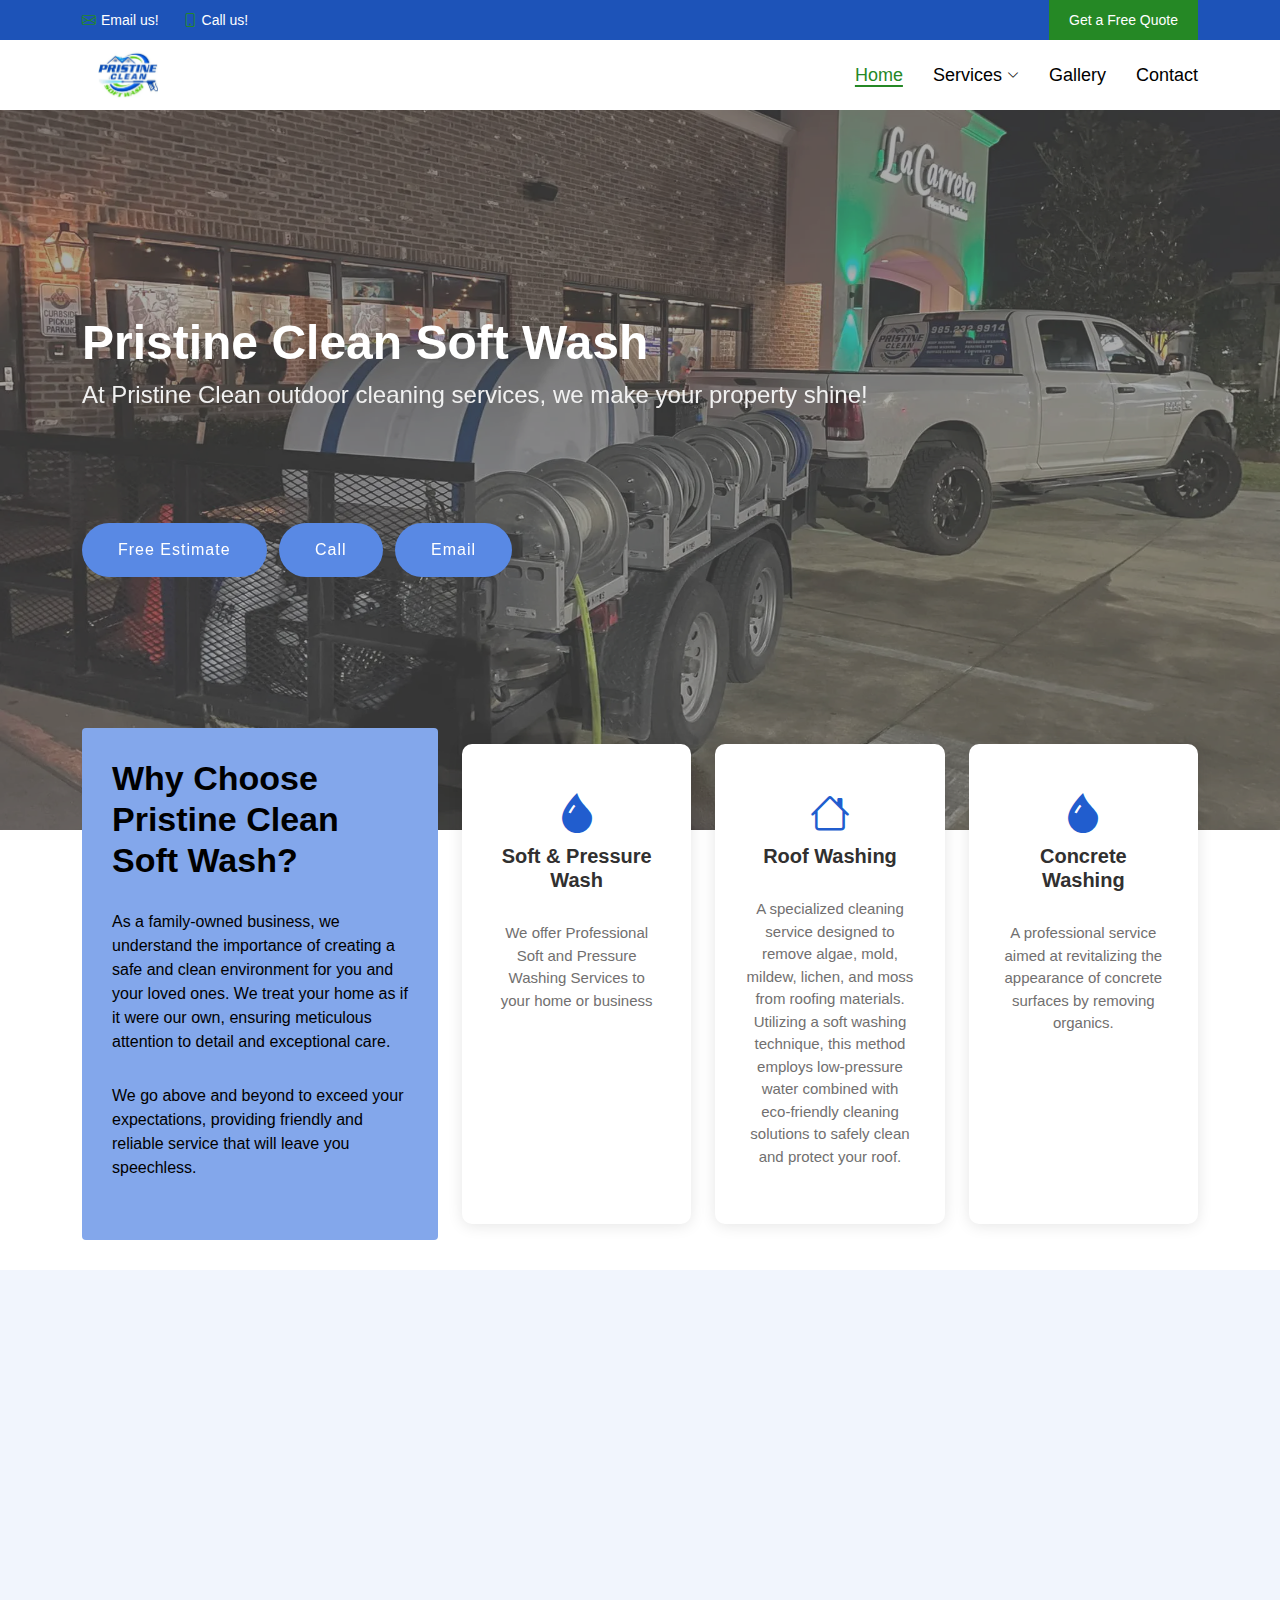
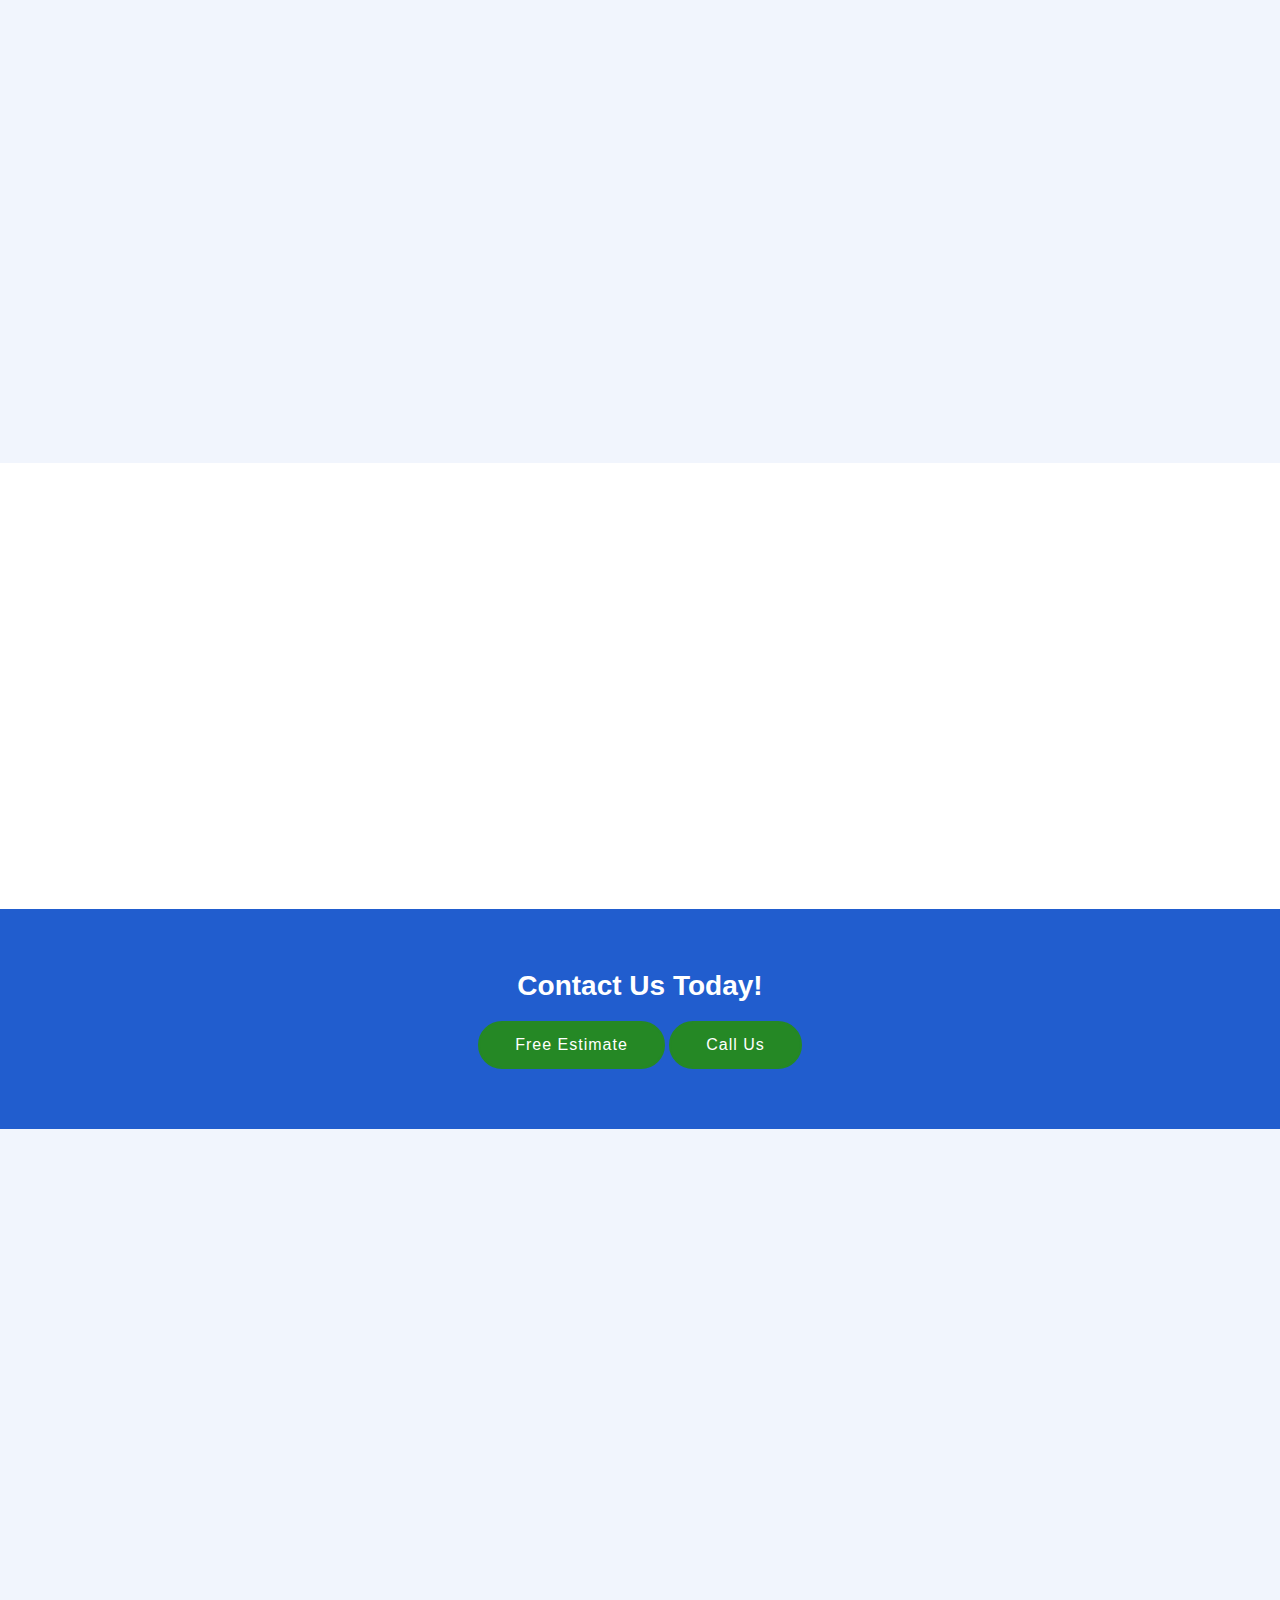
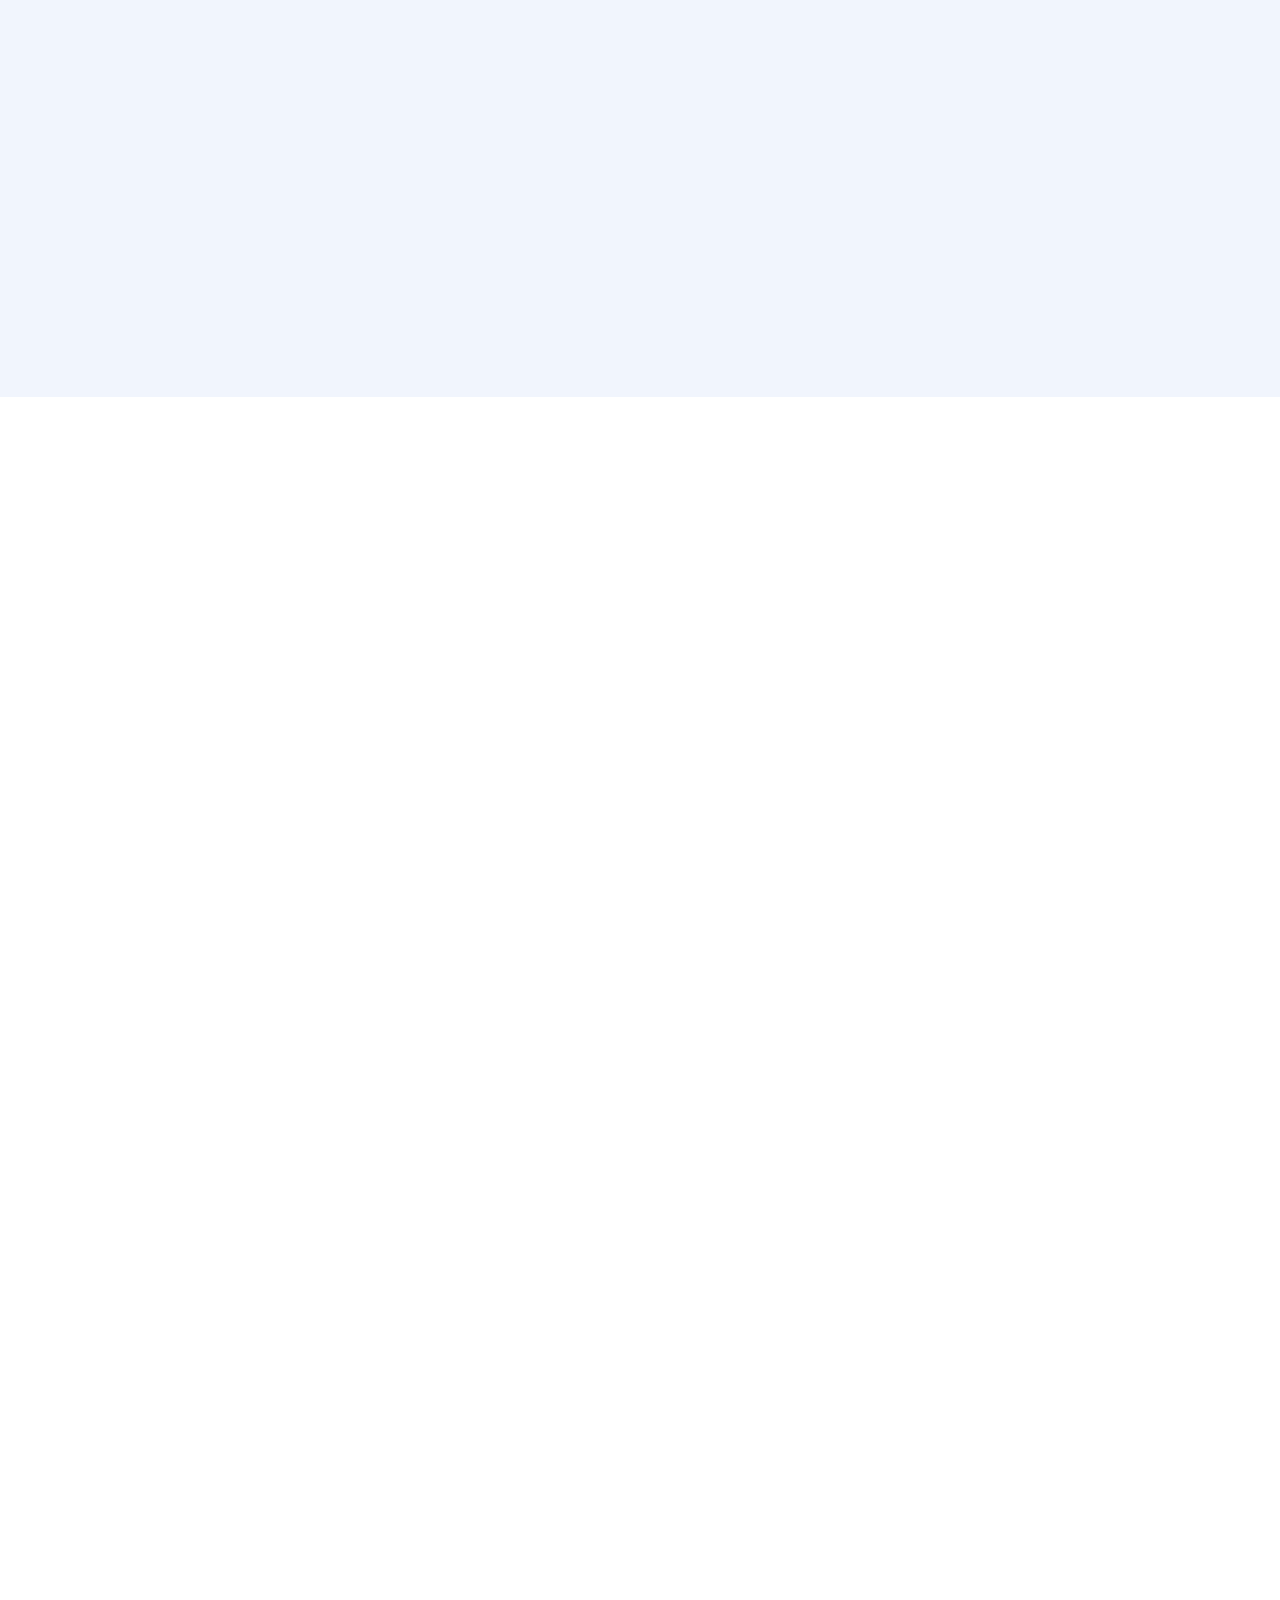
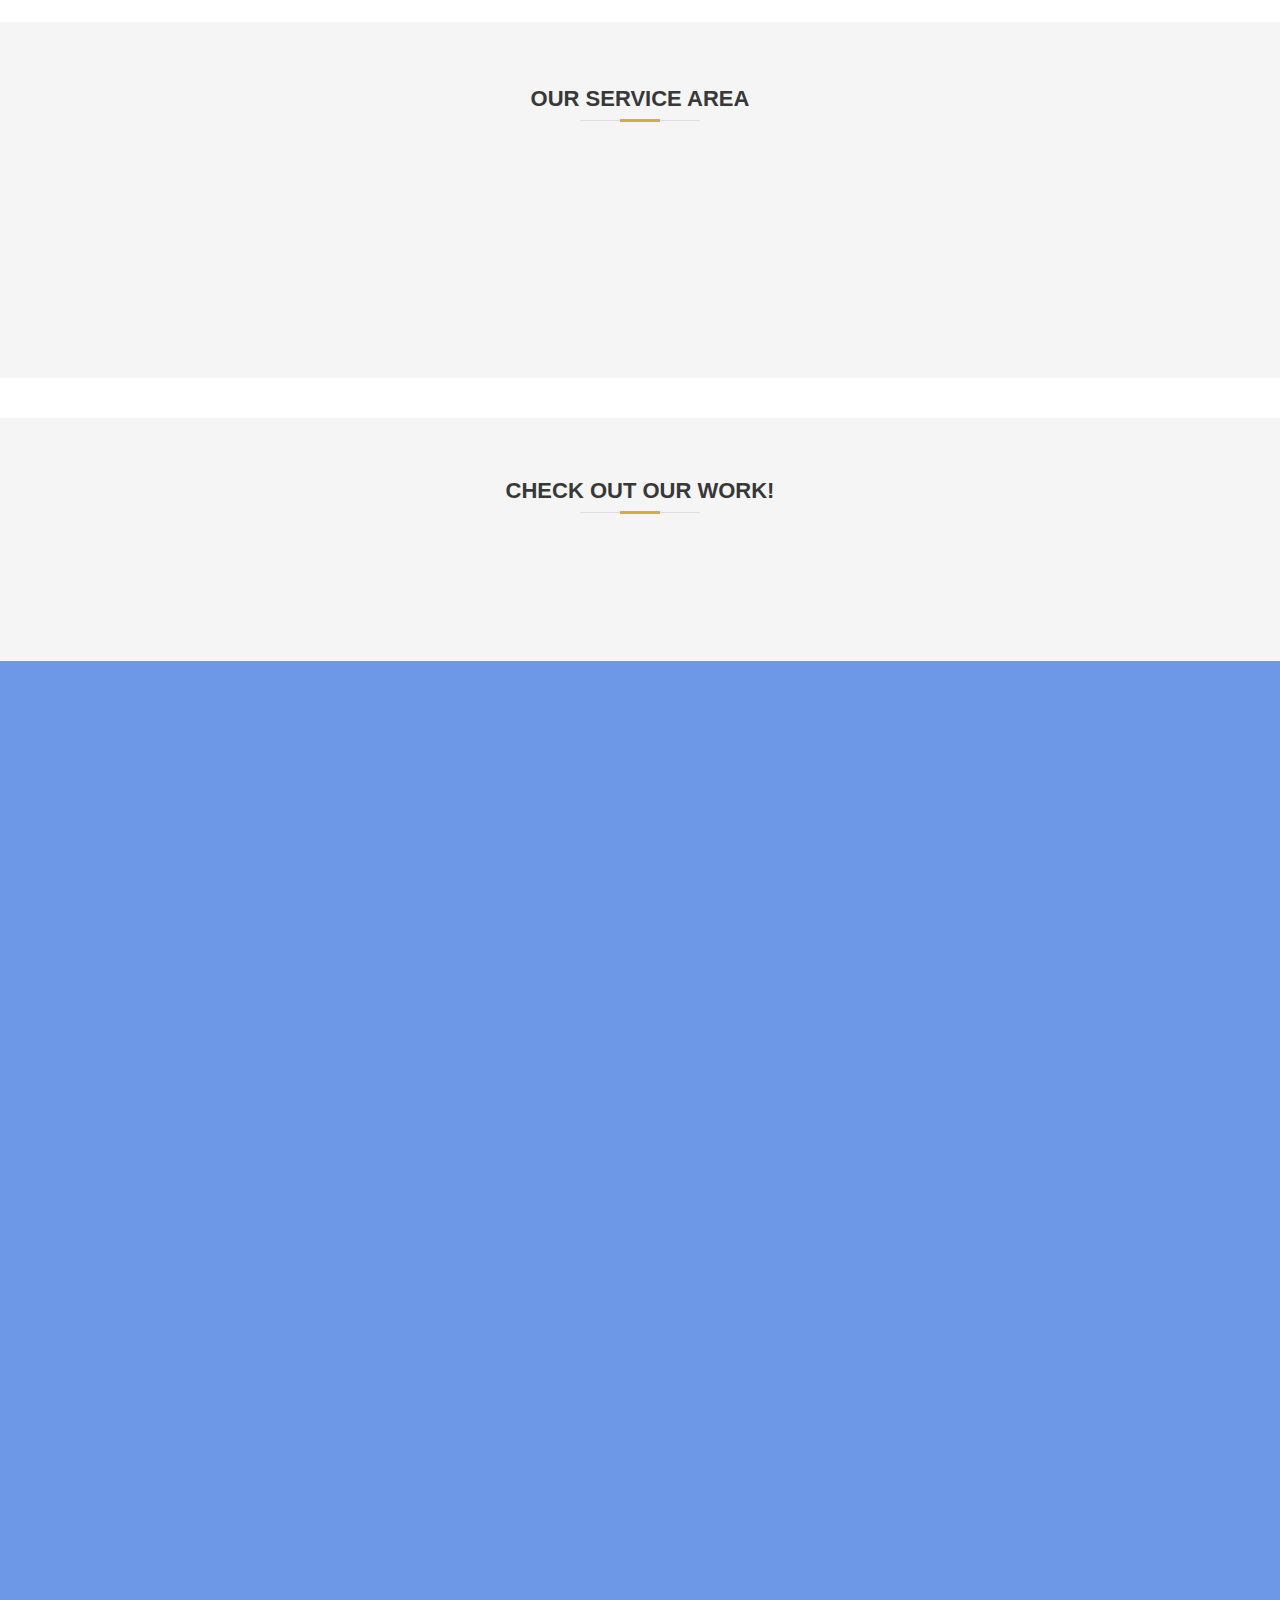
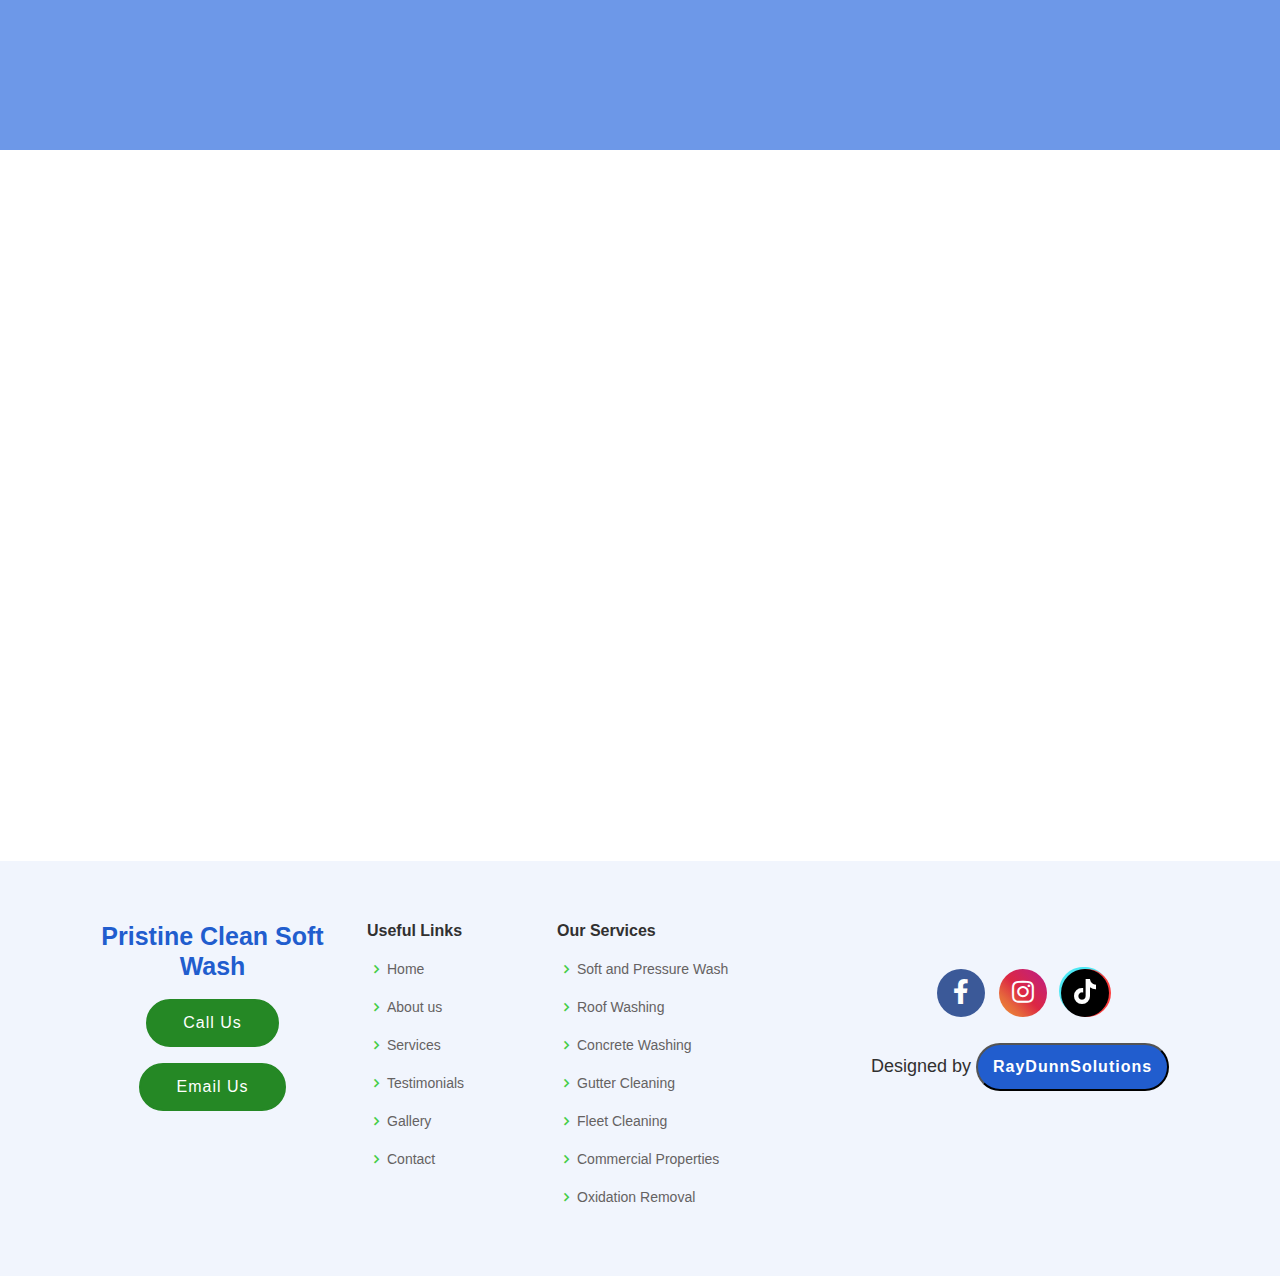
==== commit ff5f3d28: "fixed some broken links throughout the website" ====
--- a/index.html
+++ b/index.html
@@ -16,7 +16,7 @@
   <meta property="og:image" content="assets/img/big-banner-image.jpg">
 
   <meta name="description" content=" Pristine Clean Soft Wash offers expert pressure and soft washing services. Restore your home or business's beauty with our gentle, effective cleaning today!">
-  <meta name="image" content="assets/img/big-banner-image.jpg"> 
+  <meta name="image" content="assets/img/big-banner-image.jpg" /> 
 
 
 
@@ -213,7 +213,9 @@
        
     
         <div class="video-box"> <img src="assets/img/pristinelogo-no-bg.webp" class="about-alt-img img-fluid" loading="lazy" alt="Pristine Clean Staff Photo">
-          <a href="assets/videos/pristinecleanvideo.mp4" class="glightbox about-video play-btn" data-autoplay="true"></a>
+          <a href="assets/videos/pristinecleanvideo-resize.mp4" class="glightbox-container about-video play-btn"></a>
+          
+          
         </div>
  
 
@@ -235,20 +237,20 @@
           <div class="icon-box" data-aos="fade-up">
             <h2></h2>
             <div class="icon"><i class="bx bx-home"></i></div>
-            <h4 class="title"><a href="">Improving curb appeal</a></h4>
+            <h4 class="title">Improving curb appeal</h4>
             <p class="description">Pressure washing can remove years of dirt and grime buildup leaving surfaces as good as new!</p>
           </div>
 
 
           <div class="icon-box" data-aos="fade-up" data-aos-delay="100">
             <div class="icon"><i class="bi bi-shield-x"></i></div>
-            <h4 class="title"><a href="">Protect against Damage</a></h4>
+            <h4 class="title">Protect against Damage</h4>
             <p class="description">Pressure washing can remove contaminants that can damage your home's siding, such as algae, mold, and mildew</p>
           </div>
 
           <div class="icon-box" data-aos="fade-up" data-aos-delay="100">
             <div class="icon"><i class="bx bx-heart"></i></div>
-            <h4 class="title"><a href="">Improving your health</a></h4>
+            <h4 class="title">Improving your health</h4>
             <p class="description">Pressure washing can remove toxic contaminants like algae and mold, as well as airborne allergens like pollen, dust mites, and mold spores.</p>
           </div>
 
@@ -443,7 +445,7 @@
               <div class="col-md-6 d-flex align-items-stretch mt-4" data-aos="fade-up" data-aos-delay="200">
                 <div class="card">
                   <div class="card-body">
-                    <h5 class="card-title"><a href="">Exterior Cleaning </a></h5>
+                    <h5 class="card-title">Exterior Cleaning </h5>
                     <h4 class="card-title">Could your home, camp, business, parking lot, etc use an exterior cleaning? </h4>
                     <p class="card-text">We Can Help!</p>
                     <p class="card-text">We serve all areas from the North Shore, New Orleans, Baton Rouge, Lafayette, and anywhere in between! 
@@ -486,7 +488,7 @@
               <div class="col-md-6 d-flex align-items-stretch mt-4" data-aos="fade-up" data-aos-delay="300">
                 <div class="card">
                   <div class="card-body">
-                    <h5 class="card-title"><a href="">Roof Washing</a></h5>
+                    <h5 class="card-title">Roof Washing</h5>
                     <h4 class="card-title">Why should you have your roof soft-washed? </h4>
                     <p class="card-text">"It can double your roof's lifespan. By having your roof cleaned, you can extend its life expectancy by up to twice its remaining life. </p>
                     <p class="card-text">"Keeping the roof tidy and free of dirt and debris is an also great way to improve curb appeal.</p>
--- a/assets/scss/style.css
+++ b/assets/scss/style.css
@@ -760,16 +760,15 @@
 .about .video-box {
   background-size: cover;
   background-repeat: no-repeat;
-  background-position: center center;
-  min-height: 400px;
   text-align: center;
   margin-top: 3rem;
   position: relative;
 }
-.about .about-video {
-  width: auto;
-}
-.about .play-btn {
+.about .video-box .about-video {
+  width: 100vw;
+  height: 100vh;
+}
+.about .video-box .play-btn {
   width: 94px;
   height: 94px;
   background: radial-gradient(rgb(37, 136, 37) 50%, rgba(37, 136, 37, 0.4) 52%);
@@ -780,7 +779,7 @@
   top: calc(50% - 47px);
   overflow: hidden;
 }
-.about .play-btn::after {
+.about .video-box .play-btn::after {
   content: "";
   position: absolute;
   left: 50%;
@@ -794,7 +793,7 @@
   z-index: 100;
   transition: all 400ms cubic-bezier(0.55, 0.055, 0.675, 0.19);
 }
-.about .play-btn::before {
+.about .video-box .play-btn::before {
   content: "";
   position: absolute;
   width: 120px;
@@ -811,11 +810,11 @@
   left: -15%;
   background: rgba(198, 16, 0, 0);
 }
-.about .play-btn:hover::after {
+.about .video-box .play-btn:hover::after {
   border-left: 15px solid rgb(37, 136, 37);
   transform: scale(20);
 }
-.about .play-btn:hover::before {
+.about .video-box .play-btn:hover::before {
   content: "";
   position: absolute;
   left: 50%;
@@ -883,20 +882,20 @@
   font-weight: 700;
   margin-bottom: 10px;
   font-size: 18px;
-}
-.about .icon-box .title a {
   color: #343a40;
   transition: 0.3s;
 }
-.about .icon-box .title a:hover {
+.about .icon-box .title:hover {
   color: rgb(37, 136, 37);
-}
-.about .icon-box .description {
+  cursor: pointer;
+}
+.about .description {
   margin-left: 85px;
   line-height: 24px;
   font-size: 14px;
 }
-.about .pulsating-play-btn {
+
+.pulsating-play-btn {
   position: absolute;
   left: calc(50% - 47px);
   top: calc(50% - 47px);
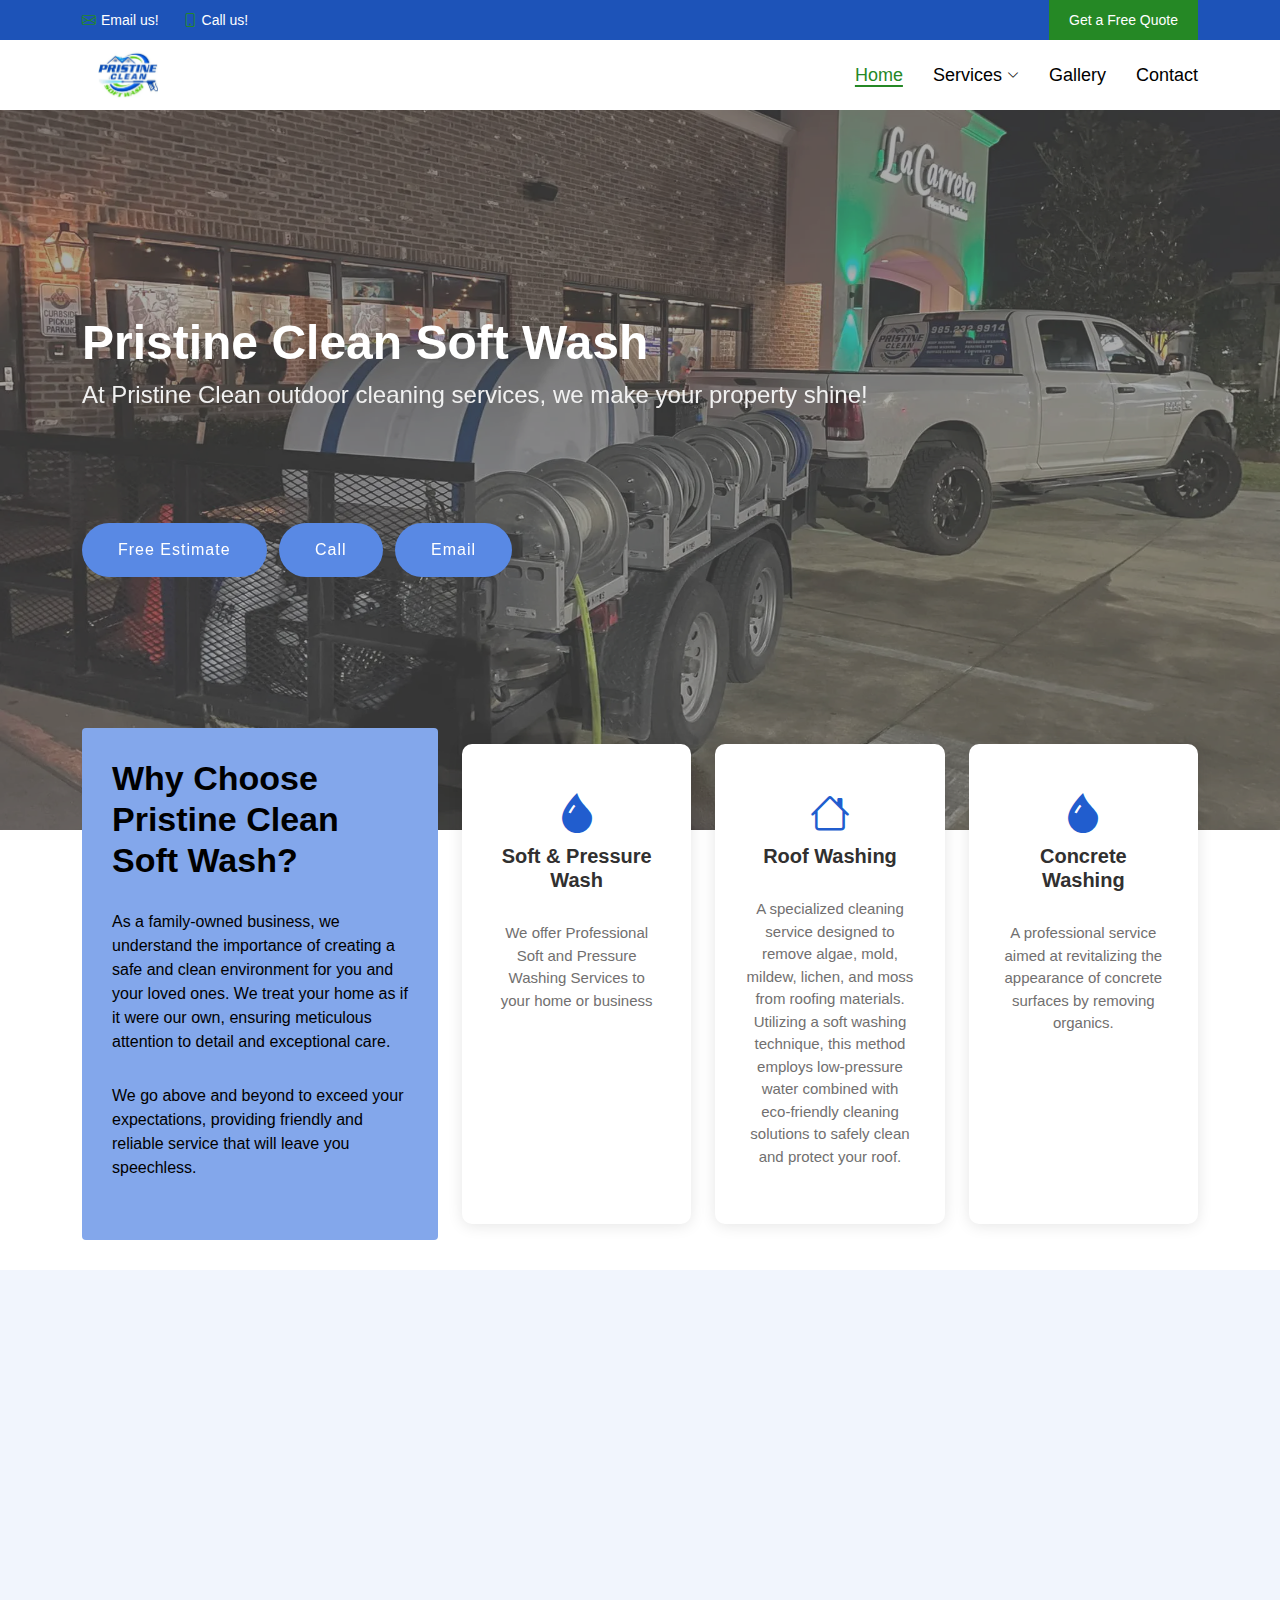
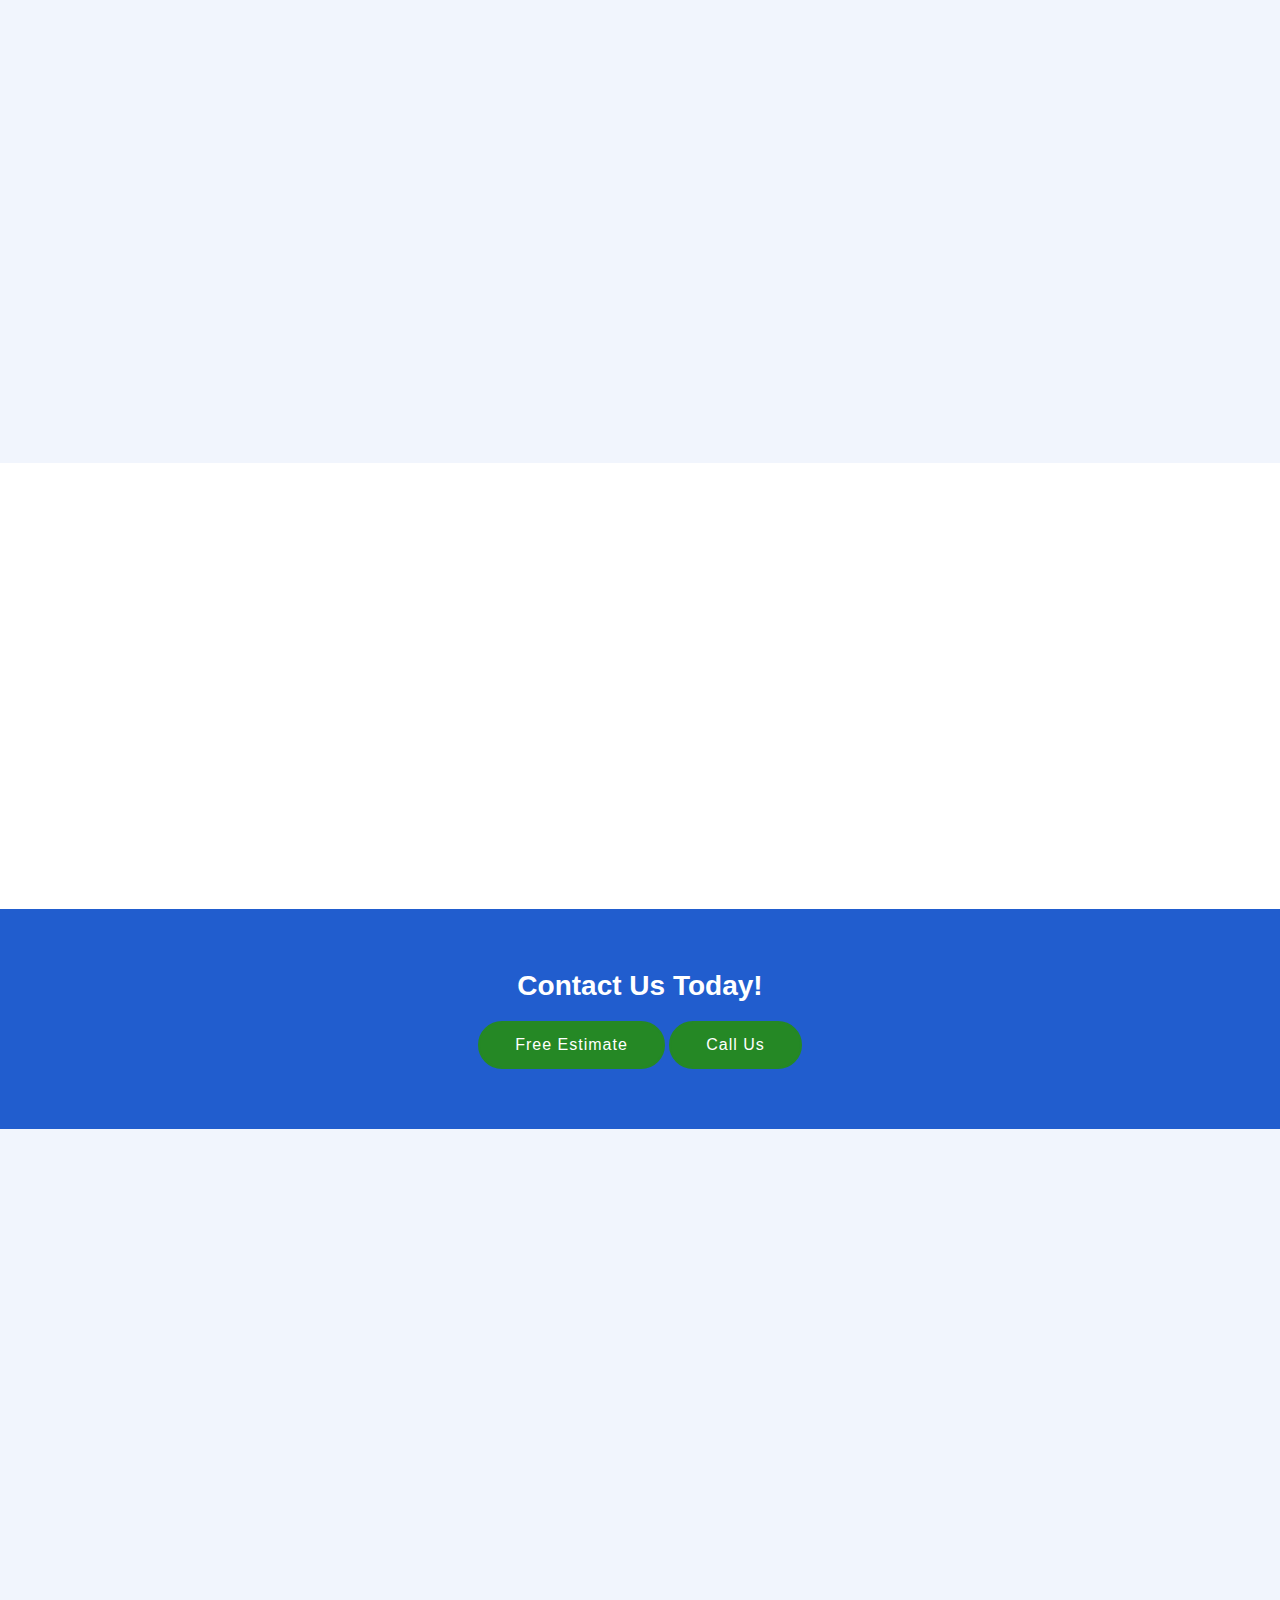
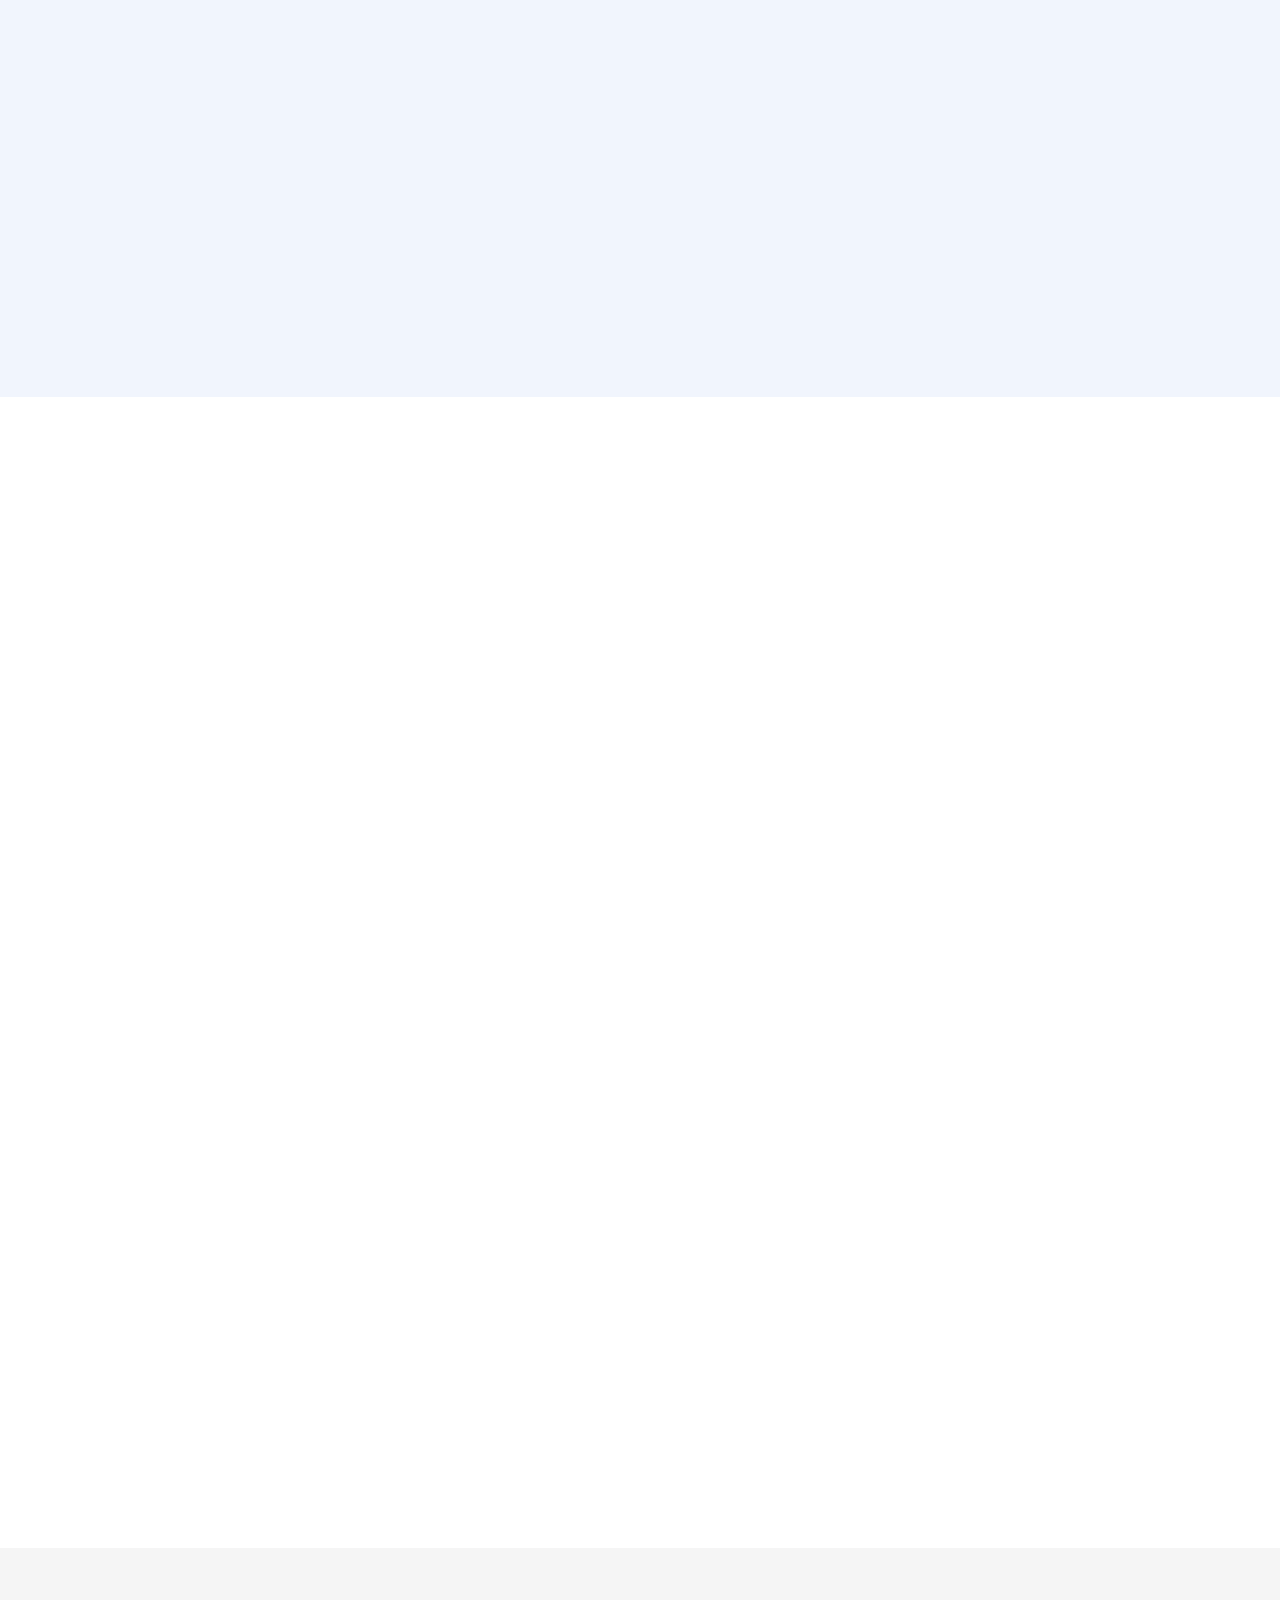
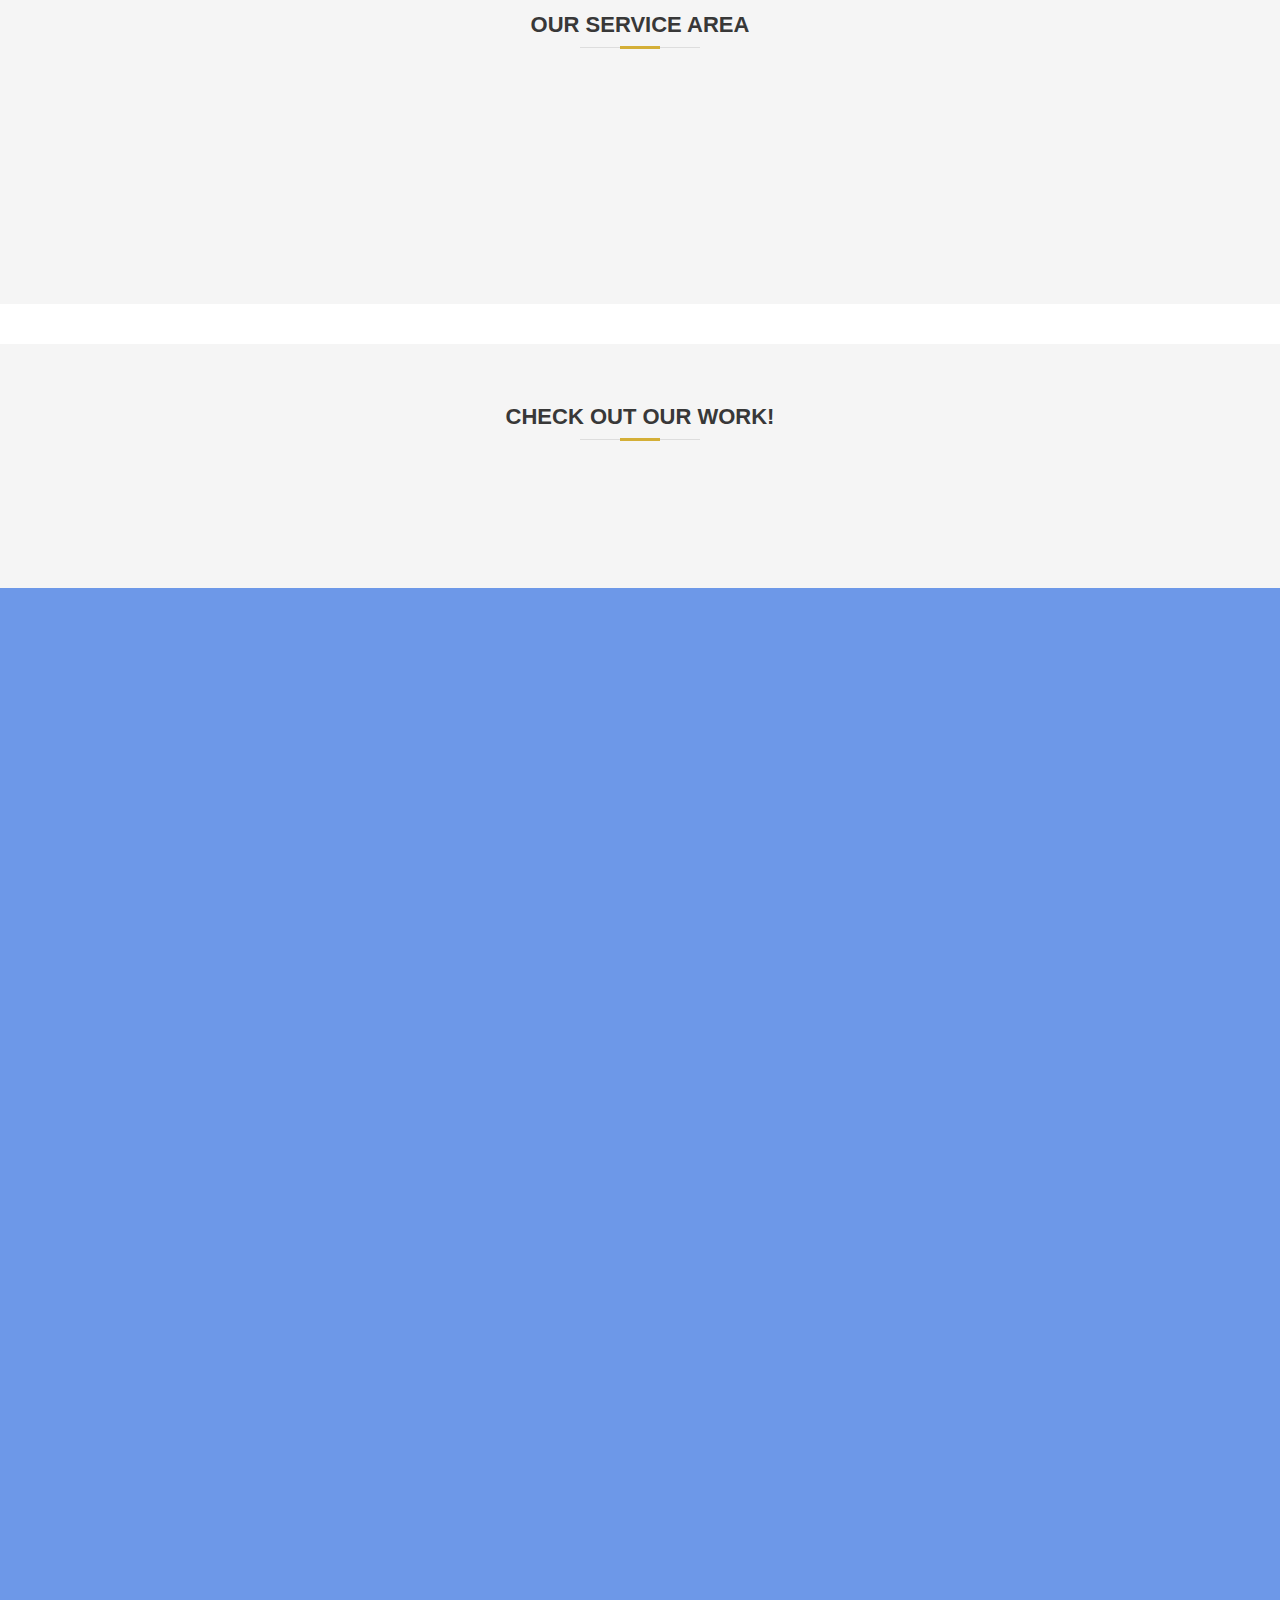
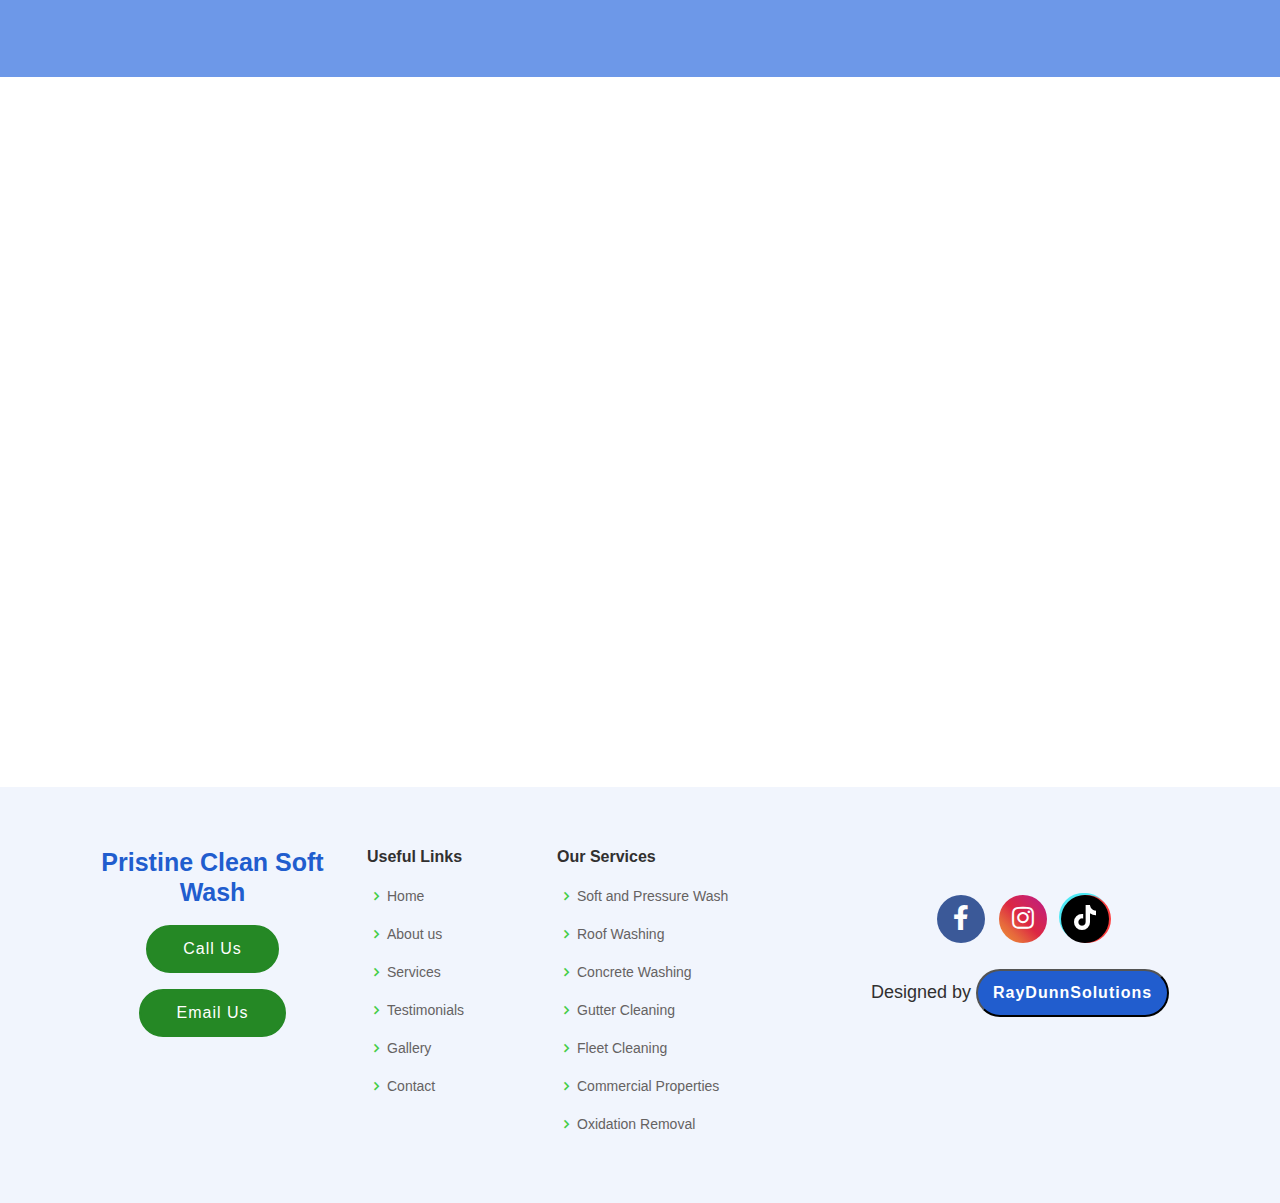
==== commit d03a8a42: "small fix to some identical testimonials" ====
--- a/index.html
+++ b/index.html
@@ -1192,26 +1192,7 @@
             </div><!-- End testimonial item -->
             
             
-            <div class="swiper-slide">
-              <div class="testimonial-item">
-                
-                <h3>Steph Hatton</h3>
-            
-                <p>
-                  <i class="bx bxs-quote-alt-left quote-icon-left"></i>
-                  Great company! Hardworking and very professional! Would most certainly highly recommend them!
-                  <i class="bx bxs-quote-alt-right quote-icon-right"></i>            </p>      
-                
-                </div>
-
-              <div data-aos="fade-up" class="review-buttons">
-                
-      
-                
-                <a class="mr-3" href="https://www.google.com/maps/place/Pristine+Clean+Softwash,+LLC/@29.619036,-90.7294213,13.25z/data=!4m8!3m7!1s0x3ce2d718785aa69:0x353ce7095f70135!8m2!3d29.6300359!4d-90.7373839!9m1!1b1!16s%2Fg%2F11q3cykxpd?entry=ttu" title="Social-Link" target="_blank"><img src="assets/img/5stargoogle.webp" loading="lazy" width="90px" height="45px" alt="Google logo img" style="border-radius: 1rem; margin-right: 1rem;" /></img></a>
-
-              </div>
-            </div><!-- End testimonial item -->
+
 
   
 
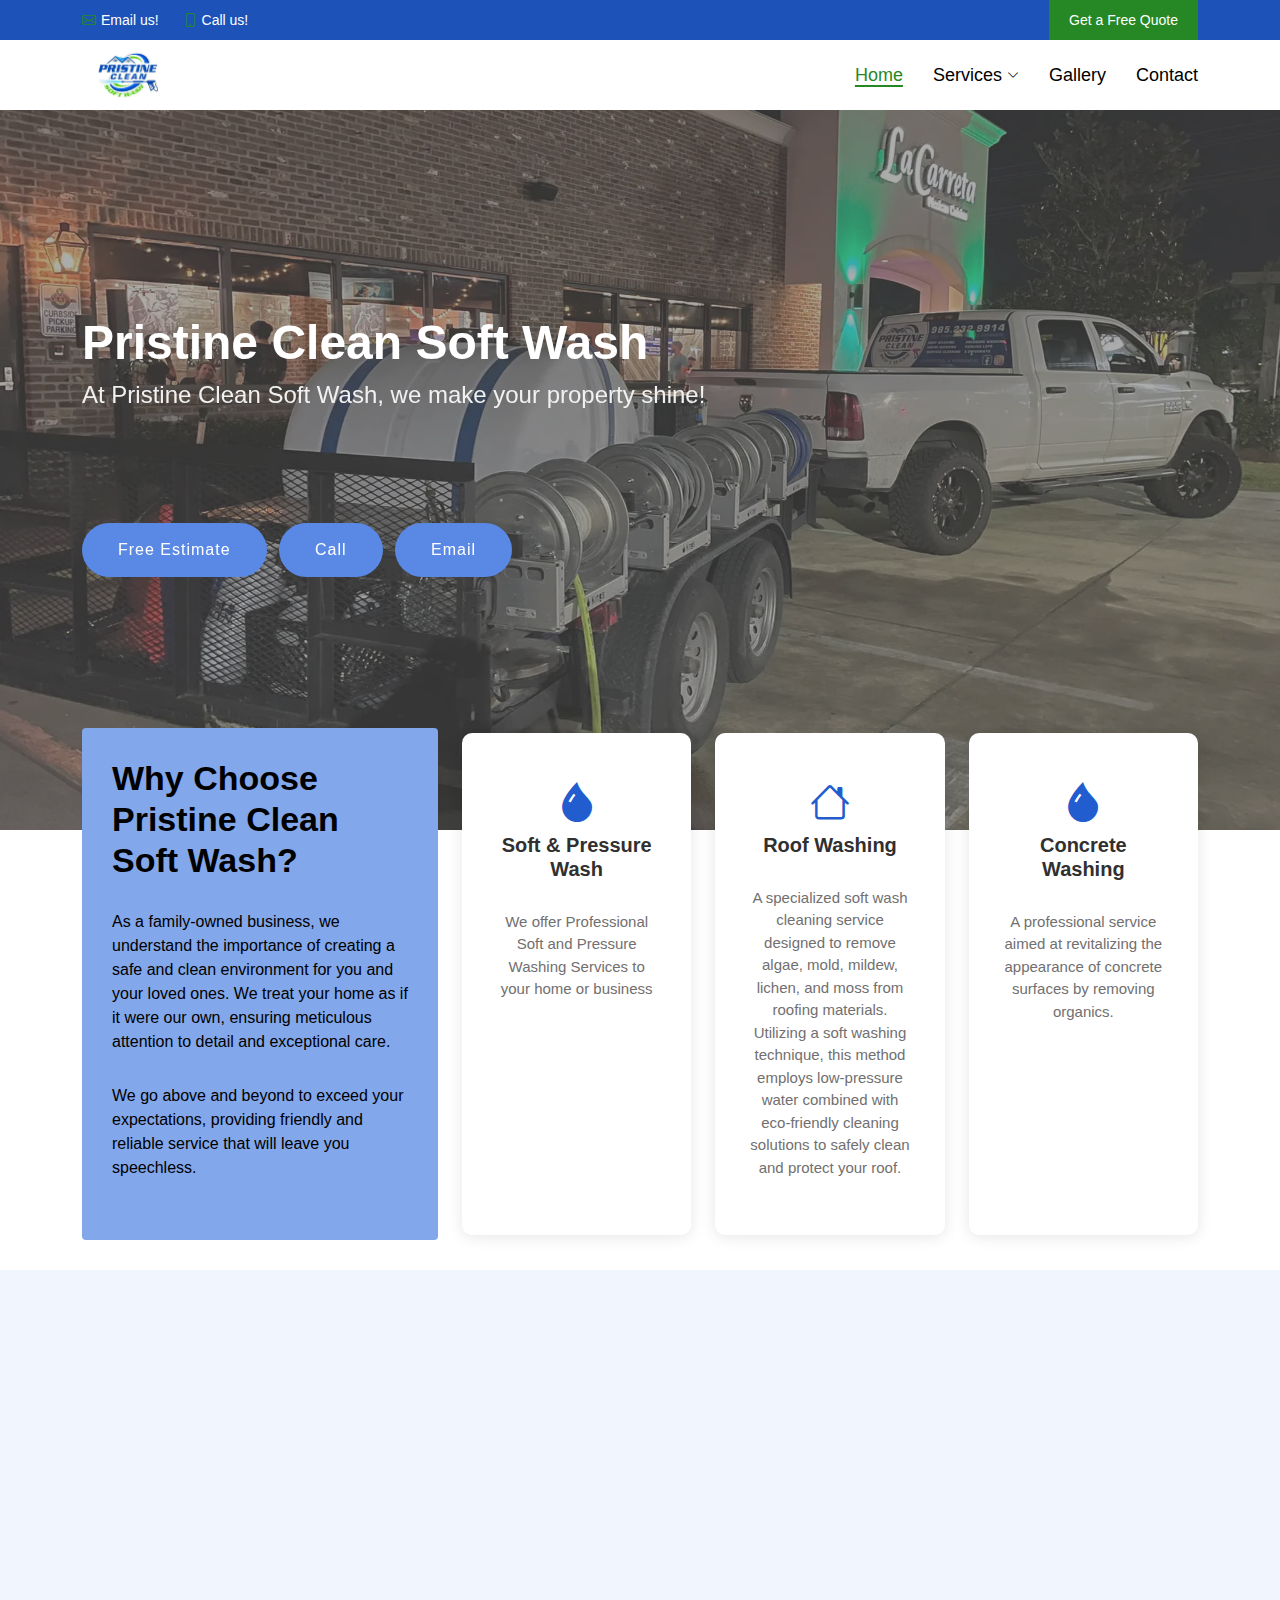
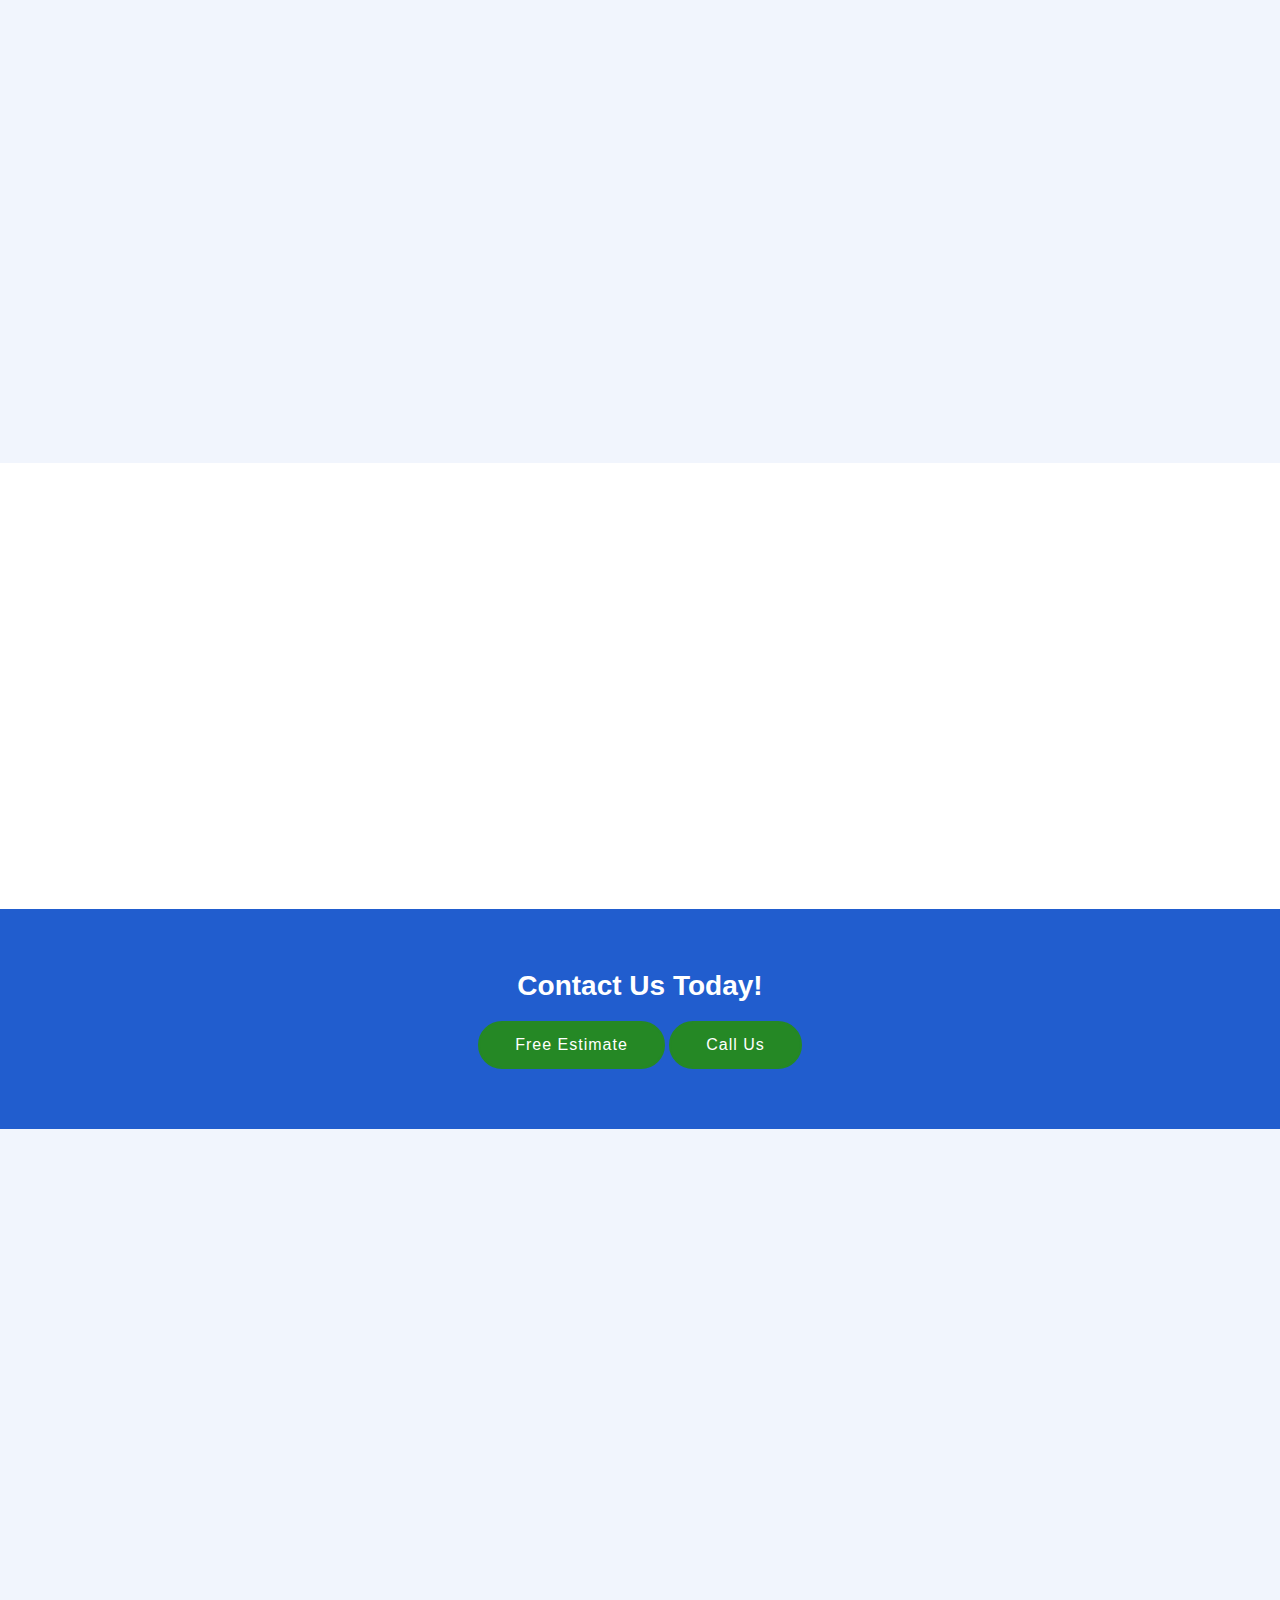
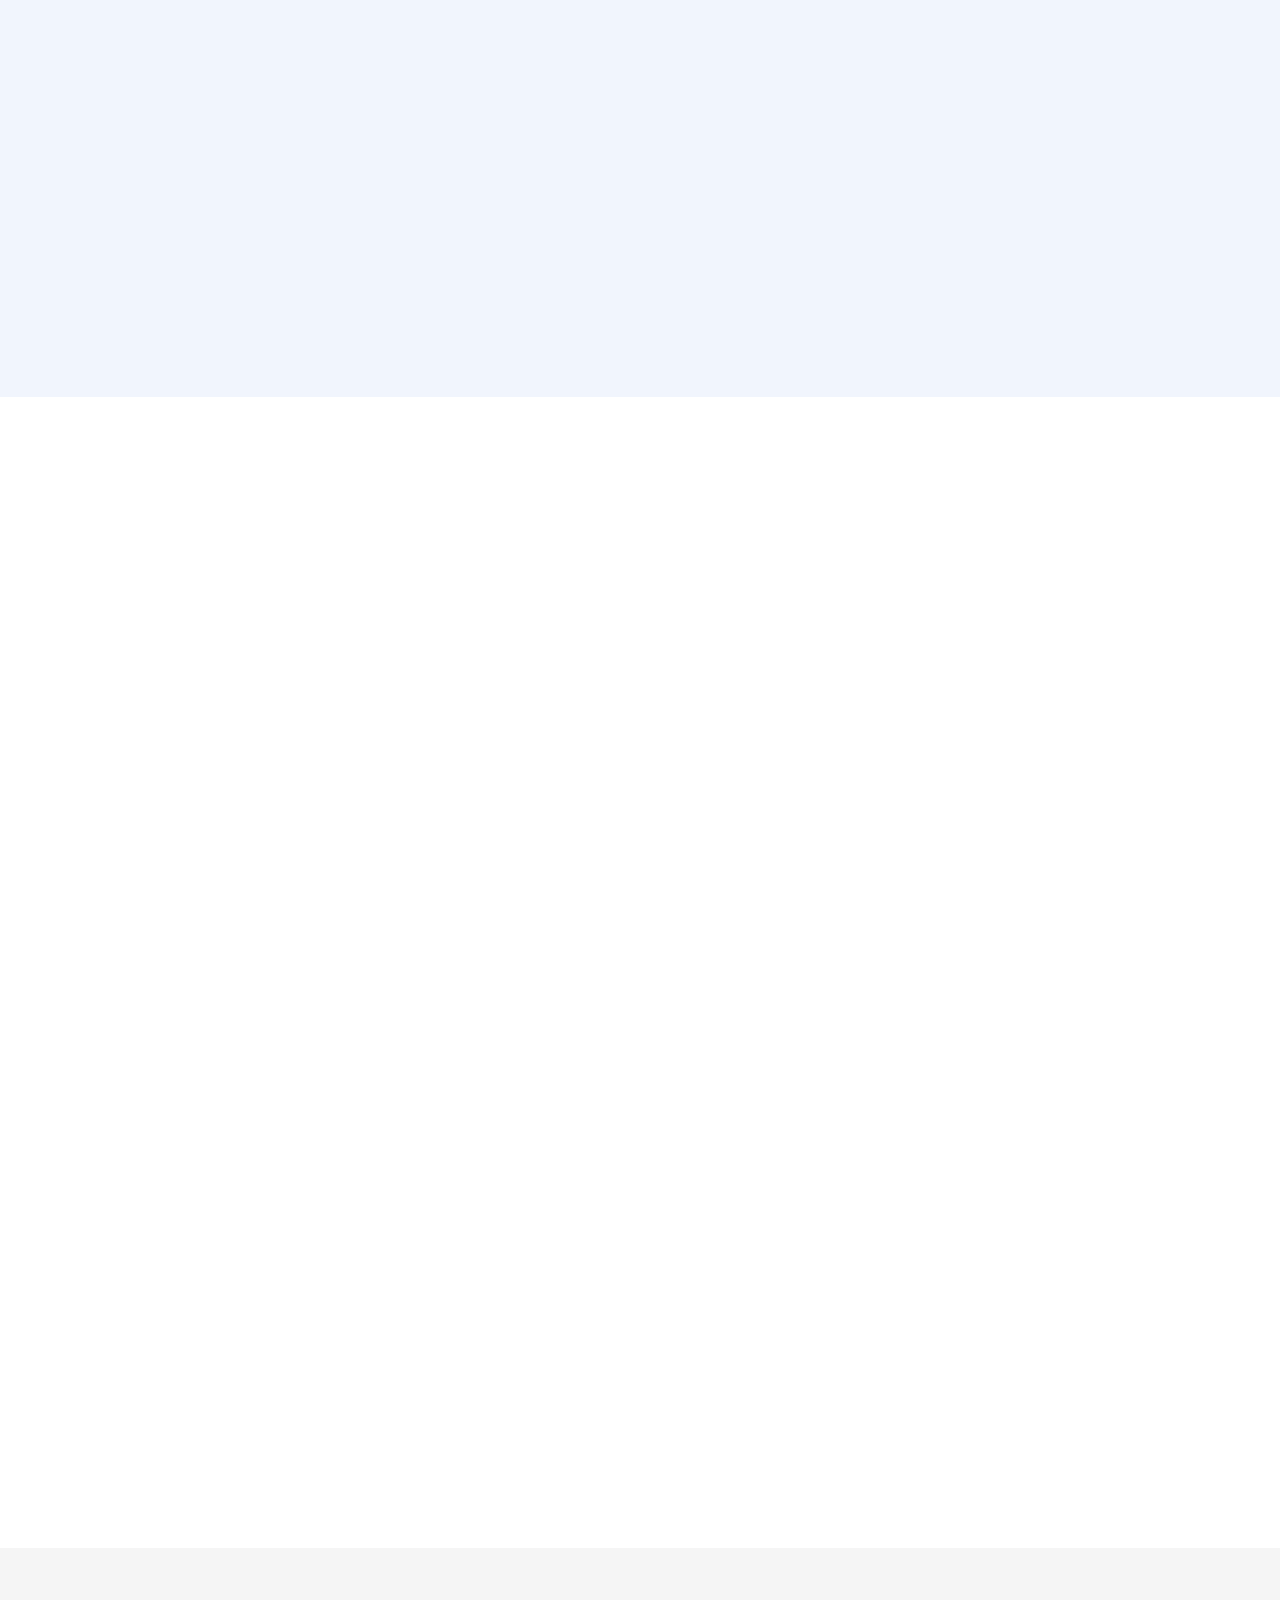
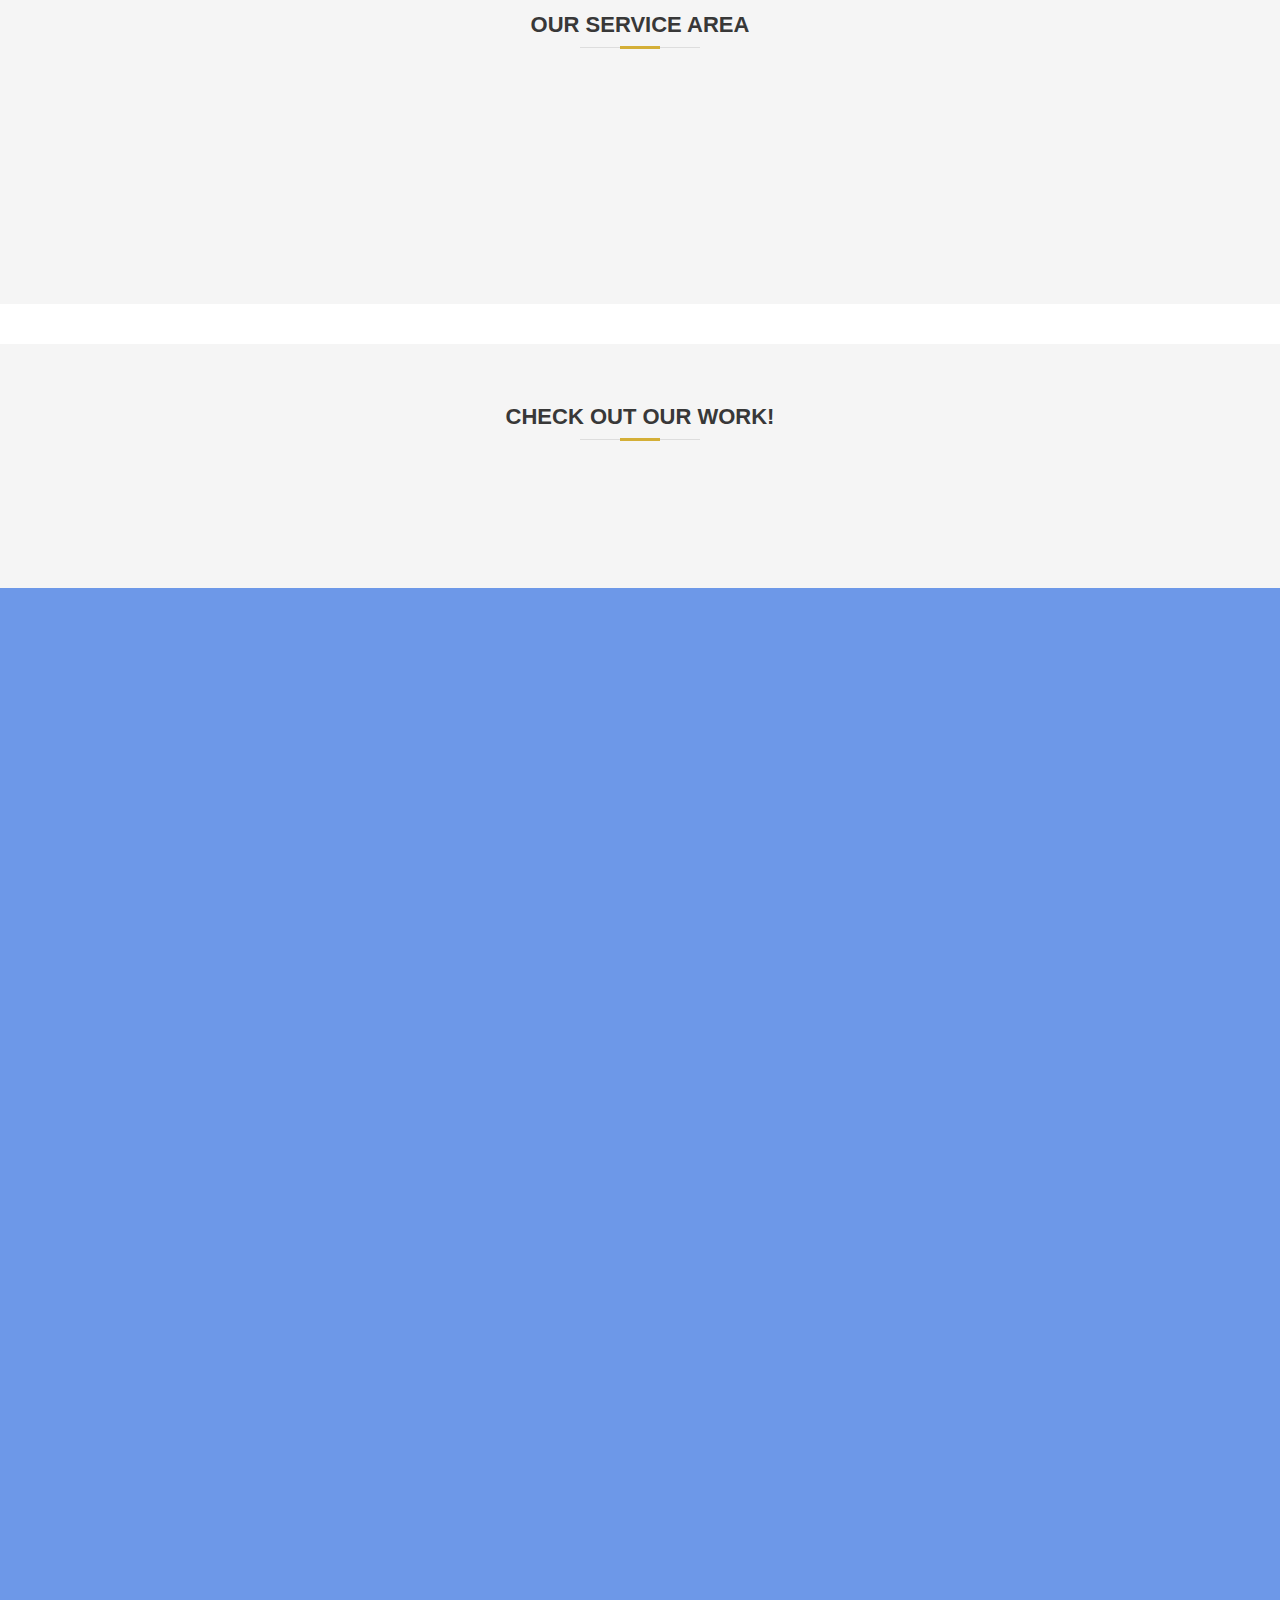
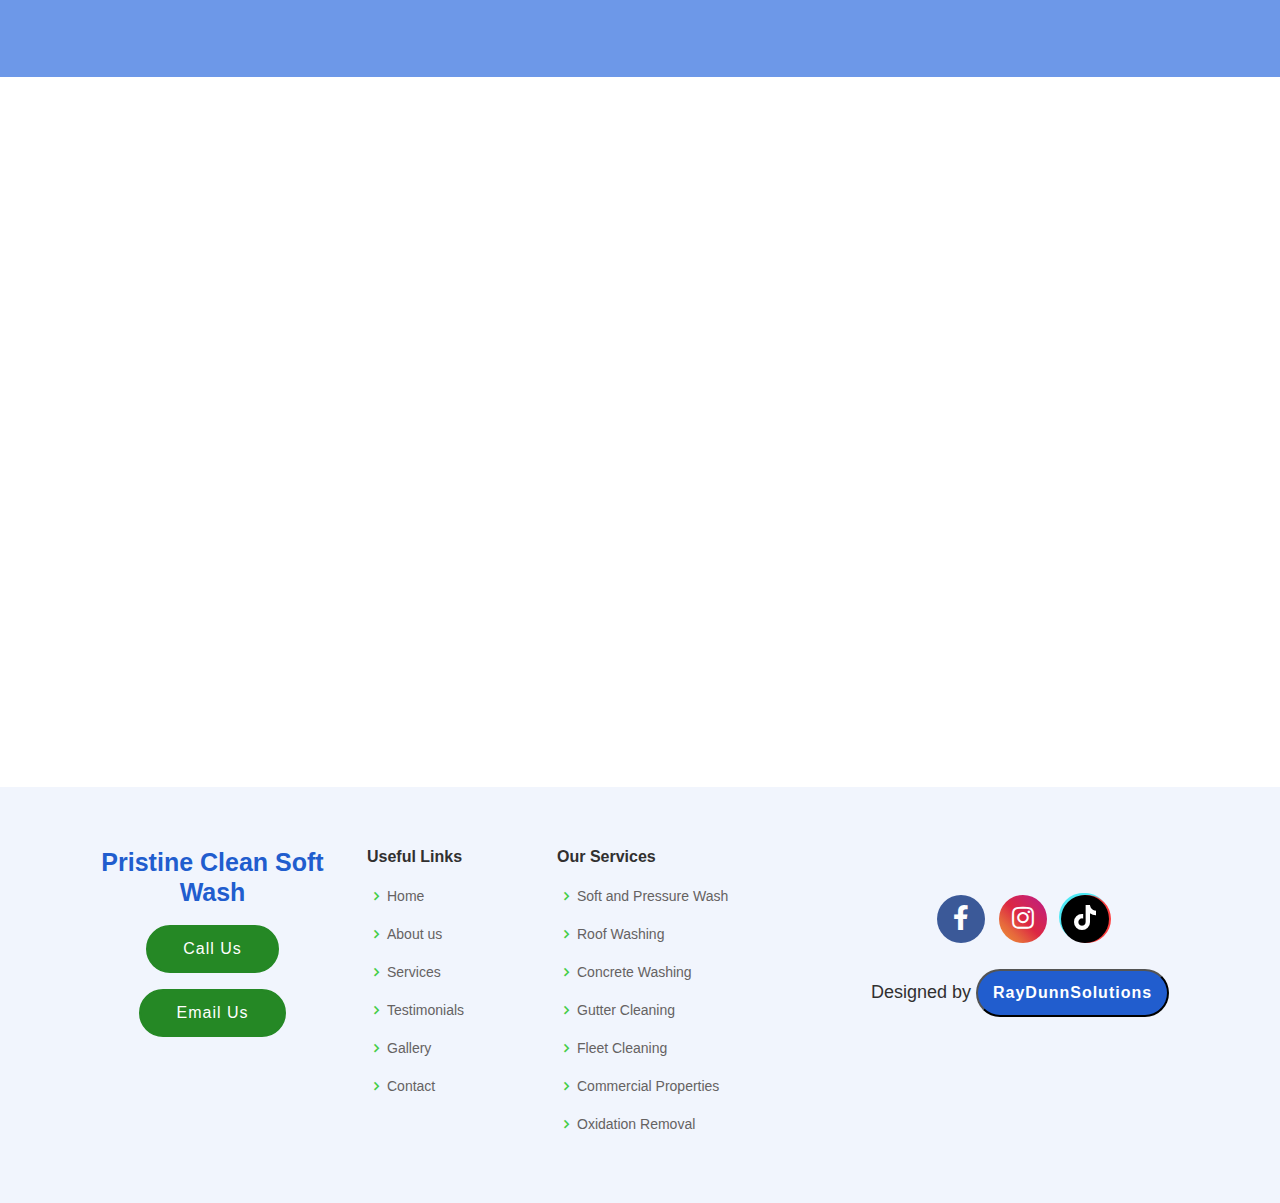
==== commit 47f16bc3: "small change to some content on the index.html" ====
--- a/index.html
+++ b/index.html
@@ -120,7 +120,7 @@
 
 
       <h1>Pristine Clean Soft Wash</h1>
-      <h2>At Pristine Clean outdoor cleaning services, we make your property shine!</h2>
+      <h2>At Pristine Clean Soft Wash, we make your property shine!</h2>
       <div class="flex align-items-center py-5">
 
         <a href="#contact" class="btn-get-started scrollto">Free Estimate</a>
@@ -178,7 +178,7 @@
                   <div class="icon-box mt-4 mt-xl-0">
                     <i class="bi bi-house"></i>
                     <h4>Roof Washing</h4>
-                    <p>A specialized cleaning service designed to remove algae, mold, mildew, lichen, and moss from roofing materials. Utilizing a soft washing technique, this method employs low-pressure water combined with eco-friendly cleaning solutions to safely clean and protect your roof.</p>
+                    <p>A specialized soft wash cleaning service designed to remove algae, mold, mildew, lichen, and moss from roofing materials. Utilizing a soft washing technique, this method employs low-pressure water combined with eco-friendly cleaning solutions to safely clean and protect your roof.</p>
                   </div>
                 </div>
                 <div class="col-xl-4 d-flex align-items-stretch" data-aos="fade-up" data-aos-delay="150">
@@ -280,7 +280,7 @@
      
             <h2>Schedule our Commercial Washing Service Today!</h2>
             <p>
-              We offer a wide range of pressure washing services to meet the unique needs of commercial properties. From storefronts and sidewalks to parking lots and building facades, our team handles it all.
+              We offer a wide range of pressure and soft washing services to meet the unique needs of commercial properties. From storefronts and sidewalks to parking lots and building facades, our team handles it all.
             </p>
             <div class="text-center text-lg-start">
               <a href="contact.html" class="btn-read-more d-inline-flex align-items-center justify-content-center align-self-center">
